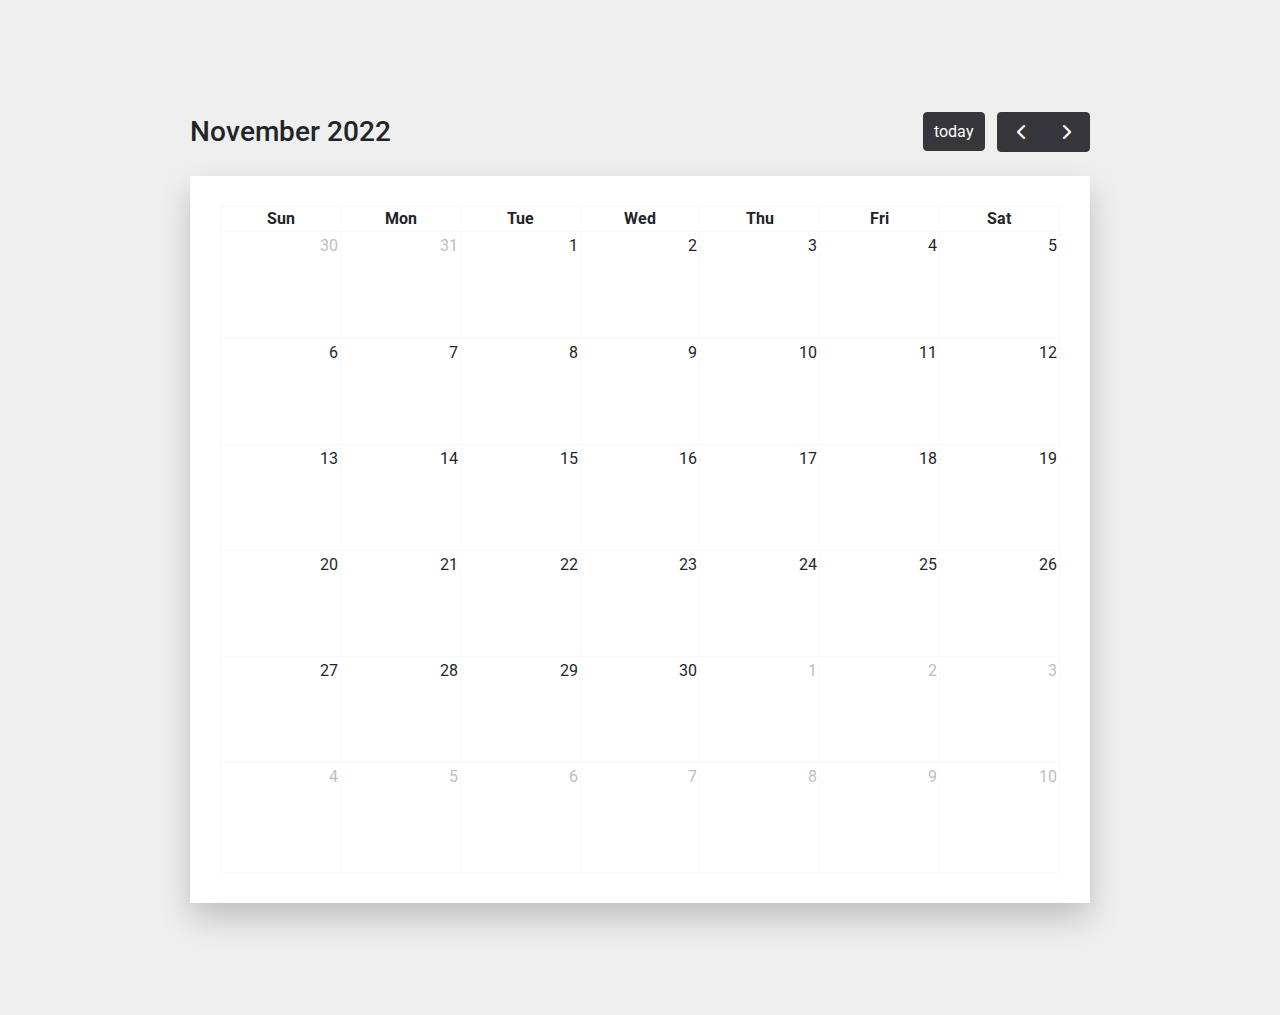
==== calendario.html @ 04ac2ed5 "calendario ui" ====
<!doctype html>
<html lang="en">
  <head>
    <!-- Required meta tags -->
    <meta charset="utf-8">
    <meta name="viewport" content="width=device-width, initial-scale=1, shrink-to-fit=no">
    <link href="https://fonts.googleapis.com/css?family=Roboto:300,400&display=swap" rel="stylesheet">

    <link href="https://fonts.googleapis.com/css?family=Poppins:300,400,500&display=swap" rel="stylesheet">

    
    <link rel="stylesheet" href="fonts/icomoon/style.css">
  
    <link href='fullcalendar/packages/core/main.css' rel='stylesheet' />
    <link href='fullcalendar/packages/daygrid/main.css' rel='stylesheet' />
    
    
    <!-- Bootstrap CSS -->
    <link rel="stylesheet" href="css/bootstrap.min.css">
    
    <!-- Style -->
    <link rel="stylesheet" href="css/calendar.css">

    <title>Calendario</title>
  </head>
  <body>
  

  <div class="content">
    <div id='calendar'></div>
  </div>
    
    

    <script src="js/jquery-3.3.1.min.js"></script>
    <script src="js/popper.min.js"></script>
    <script src="js/bootstrap.min.js"></script>

    <script src='fullcalendar/packages/core/main.js'></script>
    <script src='fullcalendar/packages/interaction/main.js'></script>
    <script src='fullcalendar/packages/daygrid/main.js'></script>
    <!-- <script src='fullcalendar/fullcalendar.js'></script> -->
  <script src='fullcalendar/packages/locale-all.js'></script>
<script>

    $(document).ready(function() {

        $('#calendar').fullCalendar({
            locale: 'es'
        });

    });

</script>

    <script>
      document.addEventListener('DOMContentLoaded', function() {
    var calendarEl = document.getElementById('calendar');

    var calendar = new FullCalendar.Calendar(calendarEl, {
      plugins: [ 'interaction', 'dayGrid' ],
      defaultDate: '2022-11-23',
      editable: true,
      eventLimit: true, // allow "more" link when too many events
      events: [
        // {
        //   title: 'All Day Event',
        //   start: '2020-02-01'
        // },
        // {
        //   title: 'Long Event',
        //   start: '2020-02-07',
        //   end: '2020-02-10'
        // },
        // {
        //   groupId: 999,
        //   title: 'Repeating Event',
        //   start: '2020-02-09T16:00:00'
        // },
        // {
        //   groupId: 999,
        //   title: 'Repeating Event',
        //   start: '2020-02-16T16:00:00'
        // },
        // {
        //   title: 'Conference',
        //   start: '2020-02-11',
        //   end: '2020-02-13'
        // },
        // {
        //   title: 'Meeting',
        //   start: '2020-02-12T10:30:00',
        //   end: '2020-02-12T12:30:00'
        // },
        // {
        //   title: 'Lunch',
        //   start: '2020-02-12T12:00:00'
        // },
        // {
        //   title: 'Meeting',
        //   start: '2020-02-12T14:30:00'
        // },
        // {
        //   title: 'Happy Hour',
        //   start: '2020-02-12T17:30:00'
        // },
        // {
        //   title: 'Dinner',
        //   start: '2020-02-12T20:00:00'
        // },
        // {
        //   title: 'Birthday Party',
        //   start: '2020-02-13T07:00:00'
        // },
        // {
        //   title: 'Click for Google',
        //   url: 'http://google.com/',
        //   start: '2020-02-28'
        // }
      ]
    });

    calendar.render();
  });

    </script>

    <script src="js/main.js"></script>
  </body>
</html>
---- fonts/icomoon/style.css ----
@font-face {
  font-family: 'icomoon';
  src:  url('fonts/icomoon.eot?10si43');
  src:  url('fonts/icomoon.eot?10si43#iefix') format('embedded-opentype'),
    url('fonts/icomoon.ttf?10si43') format('truetype'),
    url('fonts/icomoon.woff?10si43') format('woff'),
    url('fonts/icomoon.svg?10si43#icomoon') format('svg');
  font-weight: normal;
  font-style: normal;
}

[class^="icon-"], [class*=" icon-"] {
  /* use !important to prevent issues with browser extensions that change fonts */
  font-family: 'icomoon' !important;
  speak: none;
  font-style: normal;
  font-weight: normal;
  font-variant: normal;
  text-transform: none;
  line-height: 1;

  /* Better Font Rendering =========== */
  -webkit-font-smoothing: antialiased;
  -moz-osx-font-smoothing: grayscale;
}

.icon-asterisk:before {
  content: "\f069";
}
.icon-plus:before {
  content: "\f067";
}
.icon-question:before {
  content: "\f128";
}
.icon-minus:before {
  content: "\f068";
}
.icon-glass:before {
  content: "\f000";
}
.icon-music:before {
  content: "\f001";
}
.icon-search:before {
  content: "\f002";
}
.icon-envelope-o:before {
  content: "\f003";
}
.icon-heart:before {
  content: "\f004";
}
.icon-star:before {
  content: "\f005";
}
.icon-star-o:before {
  content: "\f006";
}
.icon-user:before {
  content: "\f007";
}
.icon-film:before {
  content: "\f008";
}
.icon-th-large:before {
  content: "\f009";
}
.icon-th:before {
  content: "\f00a";
}
.icon-th-list:before {
  content: "\f00b";
}
.icon-check:before {
  content: "\f00c";
}
.icon-close:before {
  content: "\f00d";
}
.icon-remove:before {
  content: "\f00d";
}
.icon-times:before {
  content: "\f00d";
}
.icon-search-plus:before {
  content: "\f00e";
}
.icon-search-minus:before {
  content: "\f010";
}
.icon-power-off:before {
  content: "\f011";
}
.icon-signal:before {
  content: "\f012";
}
.icon-cog:before {
  content: "\f013";
}
.icon-gear:before {
  content: "\f013";
}
.icon-trash-o:before {
  content: "\f014";
}
.icon-home:before {
  content: "\f015";
}
.icon-file-o:before {
  content: "\f016";
}
.icon-clock-o:before {
  content: "\f017";
}
.icon-road:before {
  content: "\f018";
}
.icon-download:before {
  content: "\f019";
}
.icon-arrow-circle-o-down:before {
  content: "\f01a";
}
.icon-arrow-circle-o-up:before {
  content: "\f01b";
}
.icon-inbox:before {
  content: "\f01c";
}
.icon-play-circle-o:before {
  content: "\f01d";
}
.icon-repeat:before {
  content: "\f01e";
}
.icon-rotate-right:before {
  content: "\f01e";
}
.icon-refresh:before {
  content: "\f021";
}
.icon-list-alt:before {
  content: "\f022";
}
.icon-lock:before {
  content: "\f023";
}
.icon-flag:before {
  content: "\f024";
}
.icon-headphones:before {
  content: "\f025";
}
.icon-volume-off:before {
  content: "\f026";
}
.icon-volume-down:before {
  content: "\f027";
}
.icon-volume-up:before {
  content: "\f028";
}
.icon-qrcode:before {
  content: "\f029";
}
.icon-barcode:before {
  content: "\f02a";
}
.icon-tag:before {
  content: "\f02b";
}
.icon-tags:before {
  content: "\f02c";
}
.icon-book:before {
  content: "\f02d";
}
.icon-bookmark:before {
  content: "\f02e";
}
.icon-print:before {
  content: "\f02f";
}
.icon-camera:before {
  content: "\f030";
}
.icon-font:before {
  content: "\f031";
}
.icon-bold:before {
  content: "\f032";
}
.icon-italic:before {
  content: "\f033";
}
.icon-text-height:before {
  content: "\f034";
}
.icon-text-width:before {
  content: "\f035";
}
.icon-align-left:before {
  content: "\f036";
}
.icon-align-center:before {
  content: "\f037";
}
.icon-align-right:before {
  content: "\f038";
}
.icon-align-justify:before {
  content: "\f039";
}
.icon-list:before {
  content: "\f03a";
}
.icon-dedent:before {
  content: "\f03b";
}
.icon-outdent:before {
  content: "\f03b";
}
.icon-indent:before {
  content: "\f03c";
}
.icon-video-camera:before {
  content: "\f03d";
}
.icon-image:before {
  content: "\f03e";
}
.icon-photo:before {
  content: "\f03e";
}
.icon-picture-o:before {
  content: "\f03e";
}
.icon-pencil:before {
  content: "\f040";
}
.icon-map-marker:before {
  content: "\f041";
}
.icon-adjust:before {
  content: "\f042";
}
.icon-tint:before {
  content: "\f043";
}
.icon-edit:before {
  content: "\f044";
}
.icon-pencil-square-o:before {
  content: "\f044";
}
.icon-share-square-o:before {
  content: "\f045";
}
.icon-check-square-o:before {
  content: "\f046";
}
.icon-arrows:before {
  content: "\f047";
}
.icon-step-backward:before {
  content: "\f048";
}
.icon-fast-backward:before {
  content: "\f049";
}
.icon-backward:before {
  content: "\f04a";
}
.icon-play:before {
  content: "\f04b";
}
.icon-pause:before {
  content: "\f04c";
}
.icon-stop:before {
  content: "\f04d";
}
.icon-forward:before {
  content: "\f04e";
}
.icon-fast-forward:before {
  content: "\f050";
}
.icon-step-forward:before {
  content: "\f051";
}
.icon-eject:before {
  content: "\f052";
}
.icon-chevron-left:before {
  content: "\f053";
}
.icon-chevron-right:before {
  content: "\f054";
}
.icon-plus-circle:before {
  content: "\f055";
}
.icon-minus-circle:before {
  content: "\f056";
}
.icon-times-circle:before {
  content: "\f057";
}
.icon-check-circle:before {
  content: "\f058";
}
.icon-question-circle:before {
  content: "\f059";
}
.icon-info-circle:before {
  content: "\f05a";
}
.icon-crosshairs:before {
  content: "\f05b";
}
.icon-times-circle-o:before {
  content: "\f05c";
}
.icon-check-circle-o:before {
  content: "\f05d";
}
.icon-ban:before {
  content: "\f05e";
}
.icon-arrow-left:before {
  content: "\f060";
}
.icon-arrow-right:before {
  content: "\f061";
}
.icon-arrow-up:before {
  content: "\f062";
}
.icon-arrow-down:before {
  content: "\f063";
}
.icon-mail-forward:before {
  content: "\f064";
}
.icon-share:before {
  content: "\f064";
}
.icon-expand:before {
  content: "\f065";
}
.icon-compress:before {
  content: "\f066";
}
.icon-exclamation-circle:before {
  content: "\f06a";
}
.icon-gift:before {
  content: "\f06b";
}
.icon-leaf:before {
  content: "\f06c";
}
.icon-fire:before {
  content: "\f06d";
}
.icon-eye:before {
  content: "\f06e";
}
.icon-eye-slash:before {
  content: "\f070";
}
.icon-exclamation-triangle:before {
  content: "\f071";
}
.icon-warning:before {
  content: "\f071";
}
.icon-plane:before {
  content: "\f072";
}
.icon-calendar:before {
  content: "\f073";
}
.icon-random:before {
  content: "\f074";
}
.icon-comment:before {
  content: "\f075";
}
.icon-magnet:before {
  content: "\f076";
}
.icon-chevron-up:before {
  content: "\f077";
}
.icon-chevron-down:before {
  content: "\f078";
}
.icon-retweet:before {
  content: "\f079";
}
.icon-shopping-cart:before {
  content: "\f07a";
}
.icon-folder:before {
  content: "\f07b";
}
.icon-folder-open:before {
  content: "\f07c";
}
.icon-arrows-v:before {
  content: "\f07d";
}
.icon-arrows-h:before {
  content: "\f07e";
}
.icon-bar-chart:before {
  content: "\f080";
}
.icon-bar-chart-o:before {
  content: "\f080";
}
.icon-twitter-square:before {
  content: "\f081";
}
.icon-facebook-square:before {
  content: "\f082";
}
.icon-camera-retro:before {
  content: "\f083";
}
.icon-key:before {
  content: "\f084";
}
.icon-cogs:before {
  content: "\f085";
}
.icon-gears:before {
  content: "\f085";
}
.icon-comments:before {
  content: "\f086";
}
.icon-thumbs-o-up:before {
  content: "\f087";
}
.icon-thumbs-o-down:before {
  content: "\f088";
}
.icon-star-half:before {
  content: "\f089";
}
.icon-heart-o:before {
  content: "\f08a";
}
.icon-sign-out:before {
  content: "\f08b";
}
.icon-linkedin-square:before {
  content: "\f08c";
}
.icon-thumb-tack:before {
  content: "\f08d";
}
.icon-external-link:before {
  content: "\f08e";
}
.icon-sign-in:before {
  content: "\f090";
}
.icon-trophy:before {
  content: "\f091";
}
.icon-github-square:before {
  content: "\f092";
}
.icon-upload:before {
  content: "\f093";
}
.icon-lemon-o:before {
  content: "\f094";
}
.icon-phone:before {
  content: "\f095";
}
.icon-square-o:before {
  content: "\f096";
}
.icon-bookmark-o:before {
  content: "\f097";
}
.icon-phone-square:before {
  content: "\f098";
}
.icon-twitter:before {
  content: "\f099";
}
.icon-facebook:before {
  content: "\f09a";
}
.icon-facebook-f:before {
  content: "\f09a";
}
.icon-github:before {
  content: "\f09b";
}
.icon-unlock:before {
  content: "\f09c";
}
.icon-credit-card:before {
  content: "\f09d";
}
.icon-feed:before {
  content: "\f09e";
}
.icon-rss:before {
  content: "\f09e";
}
.icon-hdd-o:before {
  content: "\f0a0";
}
.icon-bullhorn:before {
  content: "\f0a1";
}
.icon-bell-o:before {
  content: "\f0a2";
}
.icon-certificate:before {
  content: "\f0a3";
}
.icon-hand-o-right:before {
  content: "\f0a4";
}
.icon-hand-o-left:before {
  content: "\f0a5";
}
.icon-hand-o-up:before {
  content: "\f0a6";
}
.icon-hand-o-down:before {
  content: "\f0a7";
}
.icon-arrow-circle-left:before {
  content: "\f0a8";
}
.icon-arrow-circle-right:before {
  content: "\f0a9";
}
.icon-arrow-circle-up:before {
  content: "\f0aa";
}
.icon-arrow-circle-down:before {
  content: "\f0ab";
}
.icon-globe:before {
  content: "\f0ac";
}
.icon-wrench:before {
  content: "\f0ad";
}
.icon-tasks:before {
  content: "\f0ae";
}
.icon-filter:before {
  content: "\f0b0";
}
.icon-briefcase:before {
  content: "\f0b1";
}
.icon-arrows-alt:before {
  content: "\f0b2";
}
.icon-group:before {
  content: "\f0c0";
}
.icon-users:before {
  content: "\f0c0";
}
.icon-chain:before {
  content: "\f0c1";
}
.icon-link:before {
  content: "\f0c1";
}
.icon-cloud:before {
  content: "\f0c2";
}
.icon-flask:before {
  content: "\f0c3";
}
.icon-cut:before {
  content: "\f0c4";
}
.icon-scissors:before {
  content: "\f0c4";
}
.icon-copy:before {
  content: "\f0c5";
}
.icon-files-o:before {
  content: "\f0c5";
}
.icon-paperclip:before {
  content: "\f0c6";
}
.icon-floppy-o:before {
  content: "\f0c7";
}
.icon-save:before {
  content: "\f0c7";
}
.icon-square:before {
  content: "\f0c8";
}
.icon-bars:before {
  content: "\f0c9";
}
.icon-navicon:before {
  content: "\f0c9";
}
.icon-reorder:before {
  content: "\f0c9";
}
.icon-list-ul:before {
  content: "\f0ca";
}
.icon-list-ol:before {
  content: "\f0cb";
}
.icon-strikethrough:before {
  content: "\f0cc";
}
.icon-underline:before {
  content: "\f0cd";
}
.icon-table:before {
  content: "\f0ce";
}
.icon-magic:before {
  content: "\f0d0";
}
.icon-truck:before {
  content: "\f0d1";
}
.icon-pinterest:before {
  content: "\f0d2";
}
.icon-pinterest-square:before {
  content: "\f0d3";
}
.icon-google-plus-square:before {
  content: "\f0d4";
}
.icon-google-plus:before {
  content: "\f0d5";
}
.icon-money:before {
  content: "\f0d6";
}
.icon-caret-down:before {
  content: "\f0d7";
}
.icon-caret-up:before {
  content: "\f0d8";
}
.icon-caret-left:before {
  content: "\f0d9";
}
.icon-caret-right:before {
  content: "\f0da";
}
.icon-columns:before {
  content: "\f0db";
}
.icon-sort:before {
  content: "\f0dc";
}
.icon-unsorted:before {
  content: "\f0dc";
}
.icon-sort-desc:before {
  content: "\f0dd";
}
.icon-sort-down:before {
  content: "\f0dd";
}
.icon-sort-asc:before {
  content: "\f0de";
}
.icon-sort-up:before {
  content: "\f0de";
}
.icon-envelope:before {
  content: "\f0e0";
}
.icon-linkedin:before {
  content: "\f0e1";
}
.icon-rotate-left:before {
  content: "\f0e2";
}
.icon-undo:before {
  content: "\f0e2";
}
.icon-gavel:before {
  content: "\f0e3";
}
.icon-legal:before {
  content: "\f0e3";
}
.icon-dashboard:before {
  content: "\f0e4";
}
.icon-tachometer:before {
  content: "\f0e4";
}
.icon-comment-o:before {
  content: "\f0e5";
}
.icon-comments-o:before {
  content: "\f0e6";
}
.icon-bolt:before {
  content: "\f0e7";
}
.icon-flash:before {
  content: "\f0e7";
}
.icon-sitemap:before {
  content: "\f0e8";
}
.icon-umbrella:before {
  content: "\f0e9";
}
.icon-clipboard:before {
  content: "\f0ea";
}
.icon-paste:before {
  content: "\f0ea";
}
.icon-lightbulb-o:before {
  content: "\f0eb";
}
.icon-exchange:before {
  content: "\f0ec";
}
.icon-cloud-download:before {
  content: "\f0ed";
}
.icon-cloud-upload:before {
  content: "\f0ee";
}
.icon-user-md:before {
  content: "\f0f0";
}
.icon-stethoscope:before {
  content: "\f0f1";
}
.icon-suitcase:before {
  content: "\f0f2";
}
.icon-bell:before {
  content: "\f0f3";
}
.icon-coffee:before {
  content: "\f0f4";
}
.icon-cutlery:before {
  content: "\f0f5";
}
.icon-file-text-o:before {
  content: "\f0f6";
}
.icon-building-o:before {
  content: "\f0f7";
}
.icon-hospital-o:before {
  content: "\f0f8";
}
.icon-ambulance:before {
  content: "\f0f9";
}
.icon-medkit:before {
  content: "\f0fa";
}
.icon-fighter-jet:before {
  content: "\f0fb";
}
.icon-beer:before {
  content: "\f0fc";
}
.icon-h-square:before {
  content: "\f0fd";
}
.icon-plus-square:before {
  content: "\f0fe";
}
.icon-angle-double-left:before {
  content: "\f100";
}
.icon-angle-double-right:before {
  content: "\f101";
}
.icon-angle-double-up:before {
  content: "\f102";
}
.icon-angle-double-down:before {
  content: "\f103";
}
.icon-angle-left:before {
  content: "\f104";
}
.icon-angle-right:before {
  content: "\f105";
}
.icon-angle-up:before {
  content: "\f106";
}
.icon-angle-down:before {
  content: "\f107";
}
.icon-desktop:before {
  content: "\f108";
}
.icon-laptop:before {
  content: "\f109";
}
.icon-tablet:before {
  content: "\f10a";
}
.icon-mobile:before {
  content: "\f10b";
}
.icon-mobile-phone:before {
  content: "\f10b";
}
.icon-circle-o:before {
  content: "\f10c";
}
.icon-quote-left:before {
  content: "\f10d";
}
.icon-quote-right:before {
  content: "\f10e";
}
.icon-spinner:before {
  content: "\f110";
}
.icon-circle:before {
  content: "\f111";
}
.icon-mail-reply:before {
  content: "\f112";
}
.icon-reply:before {
  content: "\f112";
}
.icon-github-alt:before {
  content: "\f113";
}
.icon-folder-o:before {
  content: "\f114";
}
.icon-folder-open-o:before {
  content: "\f115";
}
.icon-smile-o:before {
  content: "\f118";
}
.icon-frown-o:before {
  content: "\f119";
}
.icon-meh-o:before {
  content: "\f11a";
}
.icon-gamepad:before {
  content: "\f11b";
}
.icon-keyboard-o:before {
  content: "\f11c";
}
.icon-flag-o:before {
  content: "\f11d";
}
.icon-flag-checkered:before {
  content: "\f11e";
}
.icon-terminal:before {
  content: "\f120";
}
.icon-code:before {
  content: "\f121";
}
.icon-mail-reply-all:before {
  content: "\f122";
}
.icon-reply-all:before {
  content: "\f122";
}
.icon-star-half-empty:before {
  content: "\f123";
}
.icon-star-half-full:before {
  content: "\f123";
}
.icon-star-half-o:before {
  content: "\f123";
}
.icon-location-arrow:before {
  content: "\f124";
}
.icon-crop:before {
  content: "\f125";
}
.icon-code-fork:before {
  content: "\f126";
}
.icon-chain-broken:before {
  content: "\f127";
}
.icon-unlink:before {
  content: "\f127";
}
.icon-info:before {
  content: "\f129";
}
.icon-exclamation:before {
  content: "\f12a";
}
.icon-superscript:before {
  content: "\f12b";
}
.icon-subscript:before {
  content: "\f12c";
}
.icon-eraser:before {
  content: "\f12d";
}
.icon-puzzle-piece:before {
  content: "\f12e";
}
.icon-microphone:before {
  content: "\f130";
}
.icon-microphone-slash:before {
  content: "\f131";
}
.icon-shield:before {
  content: "\f132";
}
.icon-calendar-o:before {
  content: "\f133";
}
.icon-fire-extinguisher:before {
  content: "\f134";
}
.icon-rocket:before {
  content: "\f135";
}
.icon-maxcdn:before {
  content: "\f136";
}
.icon-chevron-circle-left:before {
  content: "\f137";
}
.icon-chevron-circle-right:before {
  content: "\f138";
}
.icon-chevron-circle-up:before {
  content: "\f139";
}
.icon-chevron-circle-down:before {
  content: "\f13a";
}
.icon-html5:before {
  content: "\f13b";
}
.icon-css3:before {
  content: "\f13c";
}
.icon-anchor:before {
  content: "\f13d";
}
.icon-unlock-alt:before {
  content: "\f13e";
}
.icon-bullseye:before {
  content: "\f140";
}
.icon-ellipsis-h:before {
  content: "\f141";
}
.icon-ellipsis-v:before {
  content: "\f142";
}
.icon-rss-square:before {
  content: "\f143";
}
.icon-play-circle:before {
  content: "\f144";
}
.icon-ticket:before {
  content: "\f145";
}
.icon-minus-square:before {
  content: "\f146";
}
.icon-minus-square-o:before {
  content: "\f147";
}
.icon-level-up:before {
  content: "\f148";
}
.icon-level-down:before {
  content: "\f149";
}
.icon-check-square:before {
  content: "\f14a";
}
.icon-pencil-square:before {
  content: "\f14b";
}
.icon-external-link-square:before {
  content: "\f14c";
}
.icon-share-square:before {
  content: "\f14d";
}
.icon-compass:before {
  content: "\f14e";
}
.icon-caret-square-o-down:before {
  content: "\f150";
}
.icon-toggle-down:before {
  content: "\f150";
}
.icon-caret-square-o-up:before {
  content: "\f151";
}
.icon-toggle-up:before {
  content: "\f151";
}
.icon-caret-square-o-right:before {
  content: "\f152";
}
.icon-toggle-right:before {
  content: "\f152";
}
.icon-eur:before {
  content: "\f153";
}
.icon-euro:before {
  content: "\f153";
}
.icon-gbp:before {
  content: "\f154";
}
.icon-dollar:before {
  content: "\f155";
}
.icon-usd:before {
  content: "\f155";
}
.icon-inr:before {
  content: "\f156";
}
.icon-rupee:before {
  content: "\f156";
}
.icon-cny:before {
  content: "\f157";
}
.icon-jpy:before {
  content: "\f157";
}
.icon-rmb:before {
  content: "\f157";
}
.icon-yen:before {
  content: "\f157";
}
.icon-rouble:before {
  content: "\f158";
}
.icon-rub:before {
  content: "\f158";
}
.icon-ruble:before {
  content: "\f158";
}
.icon-krw:before {
  content: "\f159";
}
.icon-won:before {
  content: "\f159";
}
.icon-bitcoin:before {
  content: "\f15a";
}
.icon-btc:before {
  content: "\f15a";
}
.icon-file:before {
  content: "\f15b";
}
.icon-file-text:before {
  content: "\f15c";
}
.icon-sort-alpha-asc:before {
  content: "\f15d";
}
.icon-sort-alpha-desc:before {
  content: "\f15e";
}
.icon-sort-amount-asc:before {
  content: "\f160";
}
.icon-sort-amount-desc:before {
  content: "\f161";
}
.icon-sort-numeric-asc:before {
  content: "\f162";
}
.icon-sort-numeric-desc:before {
  content: "\f163";
}
.icon-thumbs-up:before {
  content: "\f164";
}
.icon-thumbs-down:before {
  content: "\f165";
}
.icon-youtube-square:before {
  content: "\f166";
}
.icon-youtube:before {
  content: "\f167";
}
.icon-xing:before {
  content: "\f168";
}
.icon-xing-square:before {
  content: "\f169";
}
.icon-youtube-play:before {
  content: "\f16a";
}
.icon-dropbox:before {
  content: "\f16b";
}
.icon-stack-overflow:before {
  content: "\f16c";
}
.icon-instagram:before {
  content: "\f16d";
}
.icon-flickr:before {
  content: "\f16e";
}
.icon-adn:before {
  content: "\f170";
}
.icon-bitbucket:before {
  content: "\f171";
}
.icon-bitbucket-square:before {
  content: "\f172";
}
.icon-tumblr:before {
  content: "\f173";
}
.icon-tumblr-square:before {
  content: "\f174";
}
.icon-long-arrow-down:before {
  content: "\f175";
}
.icon-long-arrow-up:before {
  content: "\f176";
}
.icon-long-arrow-left:before {
  content: "\f177";
}
.icon-long-arrow-right:before {
  content: "\f178";
}
.icon-apple:before {
  content: "\f179";
}
.icon-windows:before {
  content: "\f17a";
}
.icon-android:before {
  content: "\f17b";
}
.icon-linux:before {
  content: "\f17c";
}
.icon-dribbble:before {
  content: "\f17d";
}
.icon-skype:before {
  content: "\f17e";
}
.icon-foursquare:before {
  content: "\f180";
}
.icon-trello:before {
  content: "\f181";
}
.icon-female:before {
  content: "\f182";
}
.icon-male:before {
  content: "\f183";
}
.icon-gittip:before {
  content: "\f184";
}
.icon-gratipay:before {
  content: "\f184";
}
.icon-sun-o:before {
  content: "\f185";
}
.icon-moon-o:before {
  content: "\f186";
}
.icon-archive:before {
  content: "\f187";
}
.icon-bug:before {
  content: "\f188";
}
.icon-vk:before {
  content: "\f189";
}
.icon-weibo:before {
  content: "\f18a";
}
.icon-renren:before {
  content: "\f18b";
}
.icon-pagelines:before {
  content: "\f18c";
}
.icon-stack-exchange:before {
  content: "\f18d";
}
.icon-arrow-circle-o-right:before {
  content: "\f18e";
}
.icon-arrow-circle-o-left:before {
  content: "\f190";
}
.icon-caret-square-o-left:before {
  content: "\f191";
}
.icon-toggle-left:before {
  content: "\f191";
}
.icon-dot-circle-o:before {
  content: "\f192";
}
.icon-wheelchair:before {
  content: "\f193";
}
.icon-vimeo-square:before {
  content: "\f194";
}
.icon-try:before {
  content: "\f195";
}
.icon-turkish-lira:before {
  content: "\f195";
}
.icon-plus-square-o:before {
  content: "\f196";
}
.icon-space-shuttle:before {
  content: "\f197";
}
.icon-slack:before {
  content: "\f198";
}
.icon-envelope-square:before {
  content: "\f199";
}
.icon-wordpress:before {
  content: "\f19a";
}
.icon-openid:before {
  content: "\f19b";
}
.icon-bank:before {
  content: "\f19c";
}
.icon-institution:before {
  content: "\f19c";
}
.icon-university:before {
  content: "\f19c";
}
.icon-graduation-cap:before {
  content: "\f19d";
}
.icon-mortar-board:before {
  content: "\f19d";
}
.icon-yahoo:before {
  content: "\f19e";
}
.icon-google:before {
  content: "\f1a0";
}
.icon-reddit:before {
  content: "\f1a1";
}
.icon-reddit-square:before {
  content: "\f1a2";
}
.icon-stumbleupon-circle:before {
  content: "\f1a3";
}
.icon-stumbleupon:before {
  content: "\f1a4";
}
.icon-delicious:before {
  content: "\f1a5";
}
.icon-digg:before {
  content: "\f1a6";
}
.icon-pied-piper-pp:before {
  content: "\f1a7";
}
.icon-pied-piper-alt:before {
  content: "\f1a8";
}
.icon-drupal:before {
  content: "\f1a9";
}
.icon-joomla:before {
  content: "\f1aa";
}
.icon-language:before {
  content: "\f1ab";
}
.icon-fax:before {
  content: "\f1ac";
}
.icon-building:before {
  content: "\f1ad";
}
.icon-child:before {
  content: "\f1ae";
}
.icon-paw:before {
  content: "\f1b0";
}
.icon-spoon:before {
  content: "\f1b1";
}
.icon-cube:before {
  content: "\f1b2";
}
.icon-cubes:before {
  content: "\f1b3";
}
.icon-behance:before {
  content: "\f1b4";
}
.icon-behance-square:before {
  content: "\f1b5";
}
.icon-steam:before {
  content: "\f1b6";
}
.icon-steam-square:before {
  content: "\f1b7";
}
.icon-recycle:before {
  content: "\f1b8";
}
.icon-automobile:before {
  content: "\f1b9";
}
.icon-car:before {
  content: "\f1b9";
}
.icon-cab:before {
  content: "\f1ba";
}
.icon-taxi:before {
  content: "\f1ba";
}
.icon-tree:before {
  content: "\f1bb";
}
.icon-spotify:before {
  content: "\f1bc";
}
.icon-deviantart:before {
  content: "\f1bd";
}
.icon-soundcloud:before {
  content: "\f1be";
}
.icon-database:before {
  content: "\f1c0";
}
.icon-file-pdf-o:before {
  content: "\f1c1";
}
.icon-file-word-o:before {
  content: "\f1c2";
}
.icon-file-excel-o:before {
  content: "\f1c3";
}
.icon-file-powerpoint-o:before {
  content: "\f1c4";
}
.icon-file-image-o:before {
  content: "\f1c5";
}
.icon-file-photo-o:before {
  content: "\f1c5";
}
.icon-file-picture-o:before {
  content: "\f1c5";
}
.icon-file-archive-o:before {
  content: "\f1c6";
}
.icon-file-zip-o:before {
  content: "\f1c6";
}
.icon-file-audio-o:before {
  content: "\f1c7";
}
.icon-file-sound-o:before {
  content: "\f1c7";
}
.icon-file-movie-o:before {
  content: "\f1c8";
}
.icon-file-video-o:before {
  content: "\f1c8";
}
.icon-file-code-o:before {
  content: "\f1c9";
}
.icon-vine:before {
  content: "\f1ca";
}
.icon-codepen:before {
  content: "\f1cb";
}
.icon-jsfiddle:before {
  content: "\f1cc";
}
.icon-life-bouy:before {
  content: "\f1cd";
}
.icon-life-buoy:before {
  content: "\f1cd";
}
.icon-life-ring:before {
  content: "\f1cd";
}
.icon-life-saver:before {
  content: "\f1cd";
}
.icon-support:before {
  content: "\f1cd";
}
.icon-circle-o-notch:before {
  content: "\f1ce";
}
.icon-ra:before {
  content: "\f1d0";
}
.icon-rebel:before {
  content: "\f1d0";
}
.icon-resistance:before {
  content: "\f1d0";
}
.icon-empire:before {
  content: "\f1d1";
}
.icon-ge:before {
  content: "\f1d1";
}
.icon-git-square:before {
  content: "\f1d2";
}
.icon-git:before {
  content: "\f1d3";
}
.icon-hacker-news:before {
  content: "\f1d4";
}
.icon-y-combinator-square:before {
  content: "\f1d4";
}
.icon-yc-square:before {
  content: "\f1d4";
}
.icon-tencent-weibo:before {
  content: "\f1d5";
}
.icon-qq:before {
  content: "\f1d6";
}
.icon-wechat:before {
  content: "\f1d7";
}
.icon-weixin:before {
  content: "\f1d7";
}
.icon-paper-plane:before {
  content: "\f1d8";
}
.icon-send:before {
  content: "\f1d8";
}
.icon-paper-plane-o:before {
  content: "\f1d9";
}
.icon-send-o:before {
  content: "\f1d9";
}
.icon-history:before {
  content: "\f1da";
}
.icon-circle-thin:before {
  content: "\f1db";
}
.icon-header:before {
  content: "\f1dc";
}
.icon-paragraph:before {
  content: "\f1dd";
}
.icon-sliders:before {
  content: "\f1de";
}
.icon-share-alt:before {
  content: "\f1e0";
}
.icon-share-alt-square:before {
  content: "\f1e1";
}
.icon-bomb:before {
  content: "\f1e2";
}
.icon-futbol-o:before {
  content: "\f1e3";
}
.icon-soccer-ball-o:before {
  content: "\f1e3";
}
.icon-tty:before {
  content: "\f1e4";
}
.icon-binoculars:before {
  content: "\f1e5";
}
.icon-plug:before {
  content: "\f1e6";
}
.icon-slideshare:before {
  content: "\f1e7";
}
.icon-twitch:before {
  content: "\f1e8";
}
.icon-yelp:before {
  content: "\f1e9";
}
.icon-newspaper-o:before {
  content: "\f1ea";
}
.icon-wifi:before {
  content: "\f1eb";
}
.icon-calculator:before {
  content: "\f1ec";
}
.icon-paypal:before {
  content: "\f1ed";
}
.icon-google-wallet:before {
  content: "\f1ee";
}
.icon-cc-visa:before {
  content: "\f1f0";
}
.icon-cc-mastercard:before {
  content: "\f1f1";
}
.icon-cc-discover:before {
  content: "\f1f2";
}
.icon-cc-amex:before {
  content: "\f1f3";
}
.icon-cc-paypal:before {
  content: "\f1f4";
}
.icon-cc-stripe:before {
  content: "\f1f5";
}
.icon-bell-slash:before {
  content: "\f1f6";
}
.icon-bell-slash-o:before {
  content: "\f1f7";
}
.icon-trash:before {
  content: "\f1f8";
}
.icon-copyright:before {
  content: "\f1f9";
}
.icon-at:before {
  content: "\f1fa";
}
.icon-eyedropper:before {
  content: "\f1fb";
}
.icon-paint-brush:before {
  content: "\f1fc";
}
.icon-birthday-cake:before {
  content: "\f1fd";
}
.icon-area-chart:before {
  content: "\f1fe";
}
.icon-pie-chart:before {
  content: "\f200";
}
.icon-line-chart:before {
  content: "\f201";
}
.icon-lastfm:before {
  content: "\f202";
}
.icon-lastfm-square:before {
  content: "\f203";
}
.icon-toggle-off:before {
  content: "\f204";
}
.icon-toggle-on:before {
  content: "\f205";
}
.icon-bicycle:before {
  content: "\f206";
}
.icon-bus:before {
  content: "\f207";
}
.icon-ioxhost:before {
  content: "\f208";
}
.icon-angellist:before {
  content: "\f209";
}
.icon-cc:before {
  content: "\f20a";
}
.icon-ils:before {
  content: "\f20b";
}
.icon-shekel:before {
  content: "\f20b";
}
.icon-sheqel:before {
  content: "\f20b";
}
.icon-meanpath:before {
  content: "\f20c";
}
.icon-buysellads:before {
  content: "\f20d";
}
.icon-connectdevelop:before {
  content: "\f20e";
}
.icon-dashcube:before {
  content: "\f210";
}
.icon-forumbee:before {
  content: "\f211";
}
.icon-leanpub:before {
  content: "\f212";
}
.icon-sellsy:before {
  content: "\f213";
}
.icon-shirtsinbulk:before {
  content: "\f214";
}
.icon-simplybuilt:before {
  content: "\f215";
}
.icon-skyatlas:before {
  content: "\f216";
}
.icon-cart-plus:before {
  content: "\f217";
}
.icon-cart-arrow-down:before {
  content: "\f218";
}
.icon-diamond:before {
  content: "\f219";
}
.icon-ship:before {
  content: "\f21a";
}
.icon-user-secret:before {
  content: "\f21b";
}
.icon-motorcycle:before {
  content: "\f21c";
}
.icon-street-view:before {
  content: "\f21d";
}
.icon-heartbeat:before {
  content: "\f21e";
}
.icon-venus:before {
  content: "\f221";
}
.icon-mars:before {
  content: "\f222";
}
.icon-mercury:before {
  content: "\f223";
}
.icon-intersex:before {
  content: "\f224";
}
.icon-transgender:before {
  content: "\f224";
}
.icon-transgender-alt:before {
  content: "\f225";
}
.icon-venus-double:before {
  content: "\f226";
}
.icon-mars-double:before {
  content: "\f227";
}
.icon-venus-mars:before {
  content: "\f228";
}
.icon-mars-stroke:before {
  content: "\f229";
}
.icon-mars-stroke-v:before {
  content: "\f22a";
}
.icon-mars-stroke-h:before {
  content: "\f22b";
}
.icon-neuter:before {
  content: "\f22c";
}
.icon-genderless:before {
  content: "\f22d";
}
.icon-facebook-official:before {
  content: "\f230";
}
.icon-pinterest-p:before {
  content: "\f231";
}
.icon-whatsapp:before {
  content: "\f232";
}
.icon-server:before {
  content: "\f233";
}
.icon-user-plus:before {
  content: "\f234";
}
.icon-user-times:before {
  content: "\f235";
}
.icon-bed:before {
  content: "\f236";
}
.icon-hotel:before {
  content: "\f236";
}
.icon-viacoin:before {
  content: "\f237";
}
.icon-train:before {
  content: "\f238";
}
.icon-subway:before {
  content: "\f239";
}
.icon-medium:before {
  content: "\f23a";
}
.icon-y-combinator:before {
  content: "\f23b";
}
.icon-yc:before {
  content: "\f23b";
}
.icon-optin-monster:before {
  content: "\f23c";
}
.icon-opencart:before {
  content: "\f23d";
}
.icon-expeditedssl:before {
  content: "\f23e";
}
.icon-battery:before {
  content: "\f240";
}
.icon-battery-4:before {
  content: "\f240";
}
.icon-battery-full:before {
  content: "\f240";
}
.icon-battery-3:before {
  content: "\f241";
}
.icon-battery-three-quarters:before {
  content: "\f241";
}
.icon-battery-2:before {
  content: "\f242";
}
.icon-battery-half:before {
  content: "\f242";
}
.icon-battery-1:before {
  content: "\f243";
}
.icon-battery-quarter:before {
  content: "\f243";
}
.icon-battery-0:before {
  content: "\f244";
}
.icon-battery-empty:before {
  content: "\f244";
}
.icon-mouse-pointer:before {
  content: "\f245";
}
.icon-i-cursor:before {
  content: "\f246";
}
.icon-object-group:before {
  content: "\f247";
}
.icon-object-ungroup:before {
  content: "\f248";
}
.icon-sticky-note:before {
  content: "\f249";
}
.icon-sticky-note-o:before {
  content: "\f24a";
}
.icon-cc-jcb:before {
  content: "\f24b";
}
.icon-cc-diners-club:before {
  content: "\f24c";
}
.icon-clone:before {
  content: "\f24d";
}
.icon-balance-scale:before {
  content: "\f24e";
}
.icon-hourglass-o:before {
  content: "\f250";
}
.icon-hourglass-1:before {
  content: "\f251";
}
.icon-hourglass-start:before {
  content: "\f251";
}
.icon-hourglass-2:before {
  content: "\f252";
}
.icon-hourglass-half:before {
  content: "\f252";
}
.icon-hourglass-3:before {
  content: "\f253";
}
.icon-hourglass-end:before {
  content: "\f253";
}
.icon-hourglass:before {
  content: "\f254";
}
.icon-hand-grab-o:before {
  content: "\f255";
}
.icon-hand-rock-o:before {
  content: "\f255";
}
.icon-hand-paper-o:before {
  content: "\f256";
}
.icon-hand-stop-o:before {
  content: "\f256";
}
.icon-hand-scissors-o:before {
  content: "\f257";
}
.icon-hand-lizard-o:before {
  content: "\f258";
}
.icon-hand-spock-o:before {
  content: "\f259";
}
.icon-hand-pointer-o:before {
  content: "\f25a";
}
.icon-hand-peace-o:before {
  content: "\f25b";
}
.icon-trademark:before {
  content: "\f25c";
}
.icon-registered:before {
  content: "\f25d";
}
.icon-creative-commons:before {
  content: "\f25e";
}
.icon-gg:before {
  content: "\f260";
}
.icon-gg-circle:before {
  content: "\f261";
}
.icon-tripadvisor:before {
  content: "\f262";
}
.icon-odnoklassniki:before {
  content: "\f263";
}
.icon-odnoklassniki-square:before {
  content: "\f264";
}
.icon-get-pocket:before {
  content: "\f265";
}
.icon-wikipedia-w:before {
  content: "\f266";
}
.icon-safari:before {
  content: "\f267";
}
.icon-chrome:before {
  content: "\f268";
}
.icon-firefox:before {
  content: "\f269";
}
.icon-opera:before {
  content: "\f26a";
}
.icon-internet-explorer:before {
  content: "\f26b";
}
.icon-television:before {
  content: "\f26c";
}
.icon-tv:before {
  content: "\f26c";
}
.icon-contao:before {
  content: "\f26d";
}
.icon-500px:before {
  content: "\f26e";
}
.icon-amazon:before {
  content: "\f270";
}
.icon-calendar-plus-o:before {
  content: "\f271";
}
.icon-calendar-minus-o:before {
  content: "\f272";
}
.icon-calendar-times-o:before {
  content: "\f273";
}
.icon-calendar-check-o:before {
  content: "\f274";
}
.icon-industry:before {
  content: "\f275";
}
.icon-map-pin:before {
  content: "\f276";
}
.icon-map-signs:before {
  content: "\f277";
}
.icon-map-o:before {
  content: "\f278";
}
.icon-map:before {
  content: "\f279";
}
.icon-commenting:before {
  content: "\f27a";
}
.icon-commenting-o:before {
  content: "\f27b";
}
.icon-houzz:before {
  content: "\f27c";
}
.icon-vimeo:before {
  content: "\f27d";
}
.icon-black-tie:before {
  content: "\f27e";
}
.icon-fonticons:before {
  content: "\f280";
}
.icon-reddit-alien:before {
  content: "\f281";
}
.icon-edge:before {
  content: "\f282";
}
.icon-credit-card-alt:before {
  content: "\f283";
}
.icon-codiepie:before {
  content: "\f284";
}
.icon-modx:before {
  content: "\f285";
}
.icon-fort-awesome:before {
  content: "\f286";
}
.icon-usb:before {
  content: "\f287";
}
.icon-product-hunt:before {
  content: "\f288";
}
.icon-mixcloud:before {
  content: "\f289";
}
.icon-scribd:before {
  content: "\f28a";
}
.icon-pause-circle:before {
  content: "\f28b";
}
.icon-pause-circle-o:before {
  content: "\f28c";
}
.icon-stop-circle:before {
  content: "\f28d";
}
.icon-stop-circle-o:before {
  content: "\f28e";
}
.icon-shopping-bag:before {
  content: "\f290";
}
.icon-shopping-basket:before {
  content: "\f291";
}
.icon-hashtag:before {
  content: "\f292";
}
.icon-bluetooth:before {
  content: "\f293";
}
.icon-bluetooth-b:before {
  content: "\f294";
}
.icon-percent:before {
  content: "\f295";
}
.icon-gitlab:before {
  content: "\f296";
}
.icon-wpbeginner:before {
  content: "\f297";
}
.icon-wpforms:before {
  content: "\f298";
}
.icon-envira:before {
  content: "\f299";
}
.icon-universal-access:before {
  content: "\f29a";
}
.icon-wheelchair-alt:before {
  content: "\f29b";
}
.icon-question-circle-o:before {
  content: "\f29c";
}
.icon-blind:before {
  content: "\f29d";
}
.icon-audio-description:before {
  content: "\f29e";
}
.icon-volume-control-phone:before {
  content: "\f2a0";
}
.icon-braille:before {
  content: "\f2a1";
}
.icon-assistive-listening-systems:before {
  content: "\f2a2";
}
.icon-american-sign-language-interpreting:before {
  content: "\f2a3";
}
.icon-asl-interpreting:before {
  content: "\f2a3";
}
.icon-deaf:before {
  content: "\f2a4";
}
.icon-deafness:before {
  content: "\f2a4";
}
.icon-hard-of-hearing:before {
  content: "\f2a4";
}
.icon-glide:before {
  content: "\f2a5";
}
.icon-glide-g:before {
  content: "\f2a6";
}
.icon-sign-language:before {
  content: "\f2a7";
}
.icon-signing:before {
  content: "\f2a7";
}
.icon-low-vision:before {
  content: "\f2a8";
}
.icon-viadeo:before {
  content: "\f2a9";
}
.icon-viadeo-square:before {
  content: "\f2aa";
}
.icon-snapchat:before {
  content: "\f2ab";
}
.icon-snapchat-ghost:before {
  content: "\f2ac";
}
.icon-snapchat-square:before {
  content: "\f2ad";
}
.icon-pied-piper:before {
  content: "\f2ae";
}
.icon-first-order:before {
  content: "\f2b0";
}
.icon-yoast:before {
  content: "\f2b1";
}
.icon-themeisle:before {
  content: "\f2b2";
}
.icon-google-plus-circle:before {
  content: "\f2b3";
}
.icon-google-plus-official:before {
  content: "\f2b3";
}
.icon-fa:before {
  content: "\f2b4";
}
.icon-font-awesome:before {
  content: "\f2b4";
}
.icon-handshake-o:before {
  content: "\f2b5";
}
.icon-envelope-open:before {
  content: "\f2b6";
}
.icon-envelope-open-o:before {
  content: "\f2b7";
}
.icon-linode:before {
  content: "\f2b8";
}
.icon-address-book:before {
  content: "\f2b9";
}
.icon-address-book-o:before {
  content: "\f2ba";
}
.icon-address-card:before {
  content: "\f2bb";
}
.icon-vcard:before {
  content: "\f2bb";
}
.icon-address-card-o:before {
  content: "\f2bc";
}
.icon-vcard-o:before {
  content: "\f2bc";
}
.icon-user-circle:before {
  content: "\f2bd";
}
.icon-user-circle-o:before {
  content: "\f2be";
}
.icon-user-o:before {
  content: "\f2c0";
}
.icon-id-badge:before {
  content: "\f2c1";
}
.icon-drivers-license:before {
  content: "\f2c2";
}
.icon-id-card:before {
  content: "\f2c2";
}
.icon-drivers-license-o:before {
  content: "\f2c3";
}
.icon-id-card-o:before {
  content: "\f2c3";
}
.icon-quora:before {
  content: "\f2c4";
}
.icon-free-code-camp:before {
  content: "\f2c5";
}
.icon-telegram:before {
  content: "\f2c6";
}
.icon-thermometer:before {
  content: "\f2c7";
}
.icon-thermometer-4:before {
  content: "\f2c7";
}
.icon-thermometer-full:before {
  content: "\f2c7";
}
.icon-thermometer-3:before {
  content: "\f2c8";
}
.icon-thermometer-three-quarters:before {
  content: "\f2c8";
}
.icon-thermometer-2:before {
  content: "\f2c9";
}
.icon-thermometer-half:before {
  content: "\f2c9";
}
.icon-thermometer-1:before {
  content: "\f2ca";
}
.icon-thermometer-quarter:before {
  content: "\f2ca";
}
.icon-thermometer-0:before {
  content: "\f2cb";
}
.icon-thermometer-empty:before {
  content: "\f2cb";
}
.icon-shower:before {
  content: "\f2cc";
}
.icon-bath:before {
  content: "\f2cd";
}
.icon-bathtub:before {
  content: "\f2cd";
}
.icon-s15:before {
  content: "\f2cd";
}
.icon-podcast:before {
  content: "\f2ce";
}
.icon-window-maximize:before {
  content: "\f2d0";
}
.icon-window-minimize:before {
  content: "\f2d1";
}
.icon-window-restore:before {
  content: "\f2d2";
}
.icon-times-rectangle:before {
  content: "\f2d3";
}
.icon-window-close:before {
  content: "\f2d3";
}
.icon-times-rectangle-o:before {
  content: "\f2d4";
}
.icon-window-close-o:before {
  content: "\f2d4";
}
.icon-bandcamp:before {
  content: "\f2d5";
}
.icon-grav:before {
  content: "\f2d6";
}
.icon-etsy:before {
  content: "\f2d7";
}
.icon-imdb:before {
  content: "\f2d8";
}
.icon-ravelry:before {
  content: "\f2d9";
}
.icon-eercast:before {
  content: "\f2da";
}
.icon-microchip:before {
  content: "\f2db";
}
.icon-snowflake-o:before {
  content: "\f2dc";
}
.icon-superpowers:before {
  content: "\f2dd";
}
.icon-wpexplorer:before {
  content: "\f2de";
}
.icon-meetup:before {
  content: "\f2e0";
}
.icon-3d_rotation:before {
  content: "\e84d";
}
.icon-ac_unit:before {
  content: "\eb3b";
}
.icon-alarm:before {
  content: "\e855";
}
.icon-access_alarms:before {
  content: "\e191";
}
.icon-schedule:before {
  content: "\e8b5";
}
.icon-accessibility:before {
  content: "\e84e";
}
.icon-accessible:before {
  content: "\e914";
}
.icon-account_balance:before {
  content: "\e84f";
}
.icon-account_balance_wallet:before {
  content: "\e850";
}
.icon-account_box:before {
  content: "\e851";
}
.icon-account_circle:before {
  content: "\e853";
}
.icon-adb:before {
  content: "\e60e";
}
.icon-add:before {
  content: "\e145";
}
.icon-add_a_photo:before {
  content: "\e439";
}
.icon-alarm_add:before {
  content: "\e856";
}
.icon-add_alert:before {
  content: "\e003";
}
.icon-add_box:before {
  content: "\e146";
}
.icon-add_circle:before {
  content: "\e147";
}
.icon-control_point:before {
  content: "\e3ba";
}
.icon-add_location:before {
  content: "\e567";
}
.icon-add_shopping_cart:before {
  content: "\e854";
}
.icon-queue:before {
  content: "\e03c";
}
.icon-add_to_queue:before {
  content: "\e05c";
}
.icon-adjust2:before {
  content: "\e39e";
}
.icon-airline_seat_flat:before {
  content: "\e630";
}
.icon-airline_seat_flat_angled:before {
  content: "\e631";
}
.icon-airline_seat_individual_suite:before {
  content: "\e632";
}
.icon-airline_seat_legroom_extra:before {
  content: "\e633";
}
.icon-airline_seat_legroom_normal:before {
  content: "\e634";
}
.icon-airline_seat_legroom_reduced:before {
  content: "\e635";
}
.icon-airline_seat_recline_extra:before {
  content: "\e636";
}
.icon-airline_seat_recline_normal:before {
  content: "\e637";
}
.icon-flight:before {
  content: "\e539";
}
.icon-airplanemode_inactive:before {
  content: "\e194";
}
.icon-airplay:before {
  content: "\e055";
}
.icon-airport_shuttle:before {
  content: "\eb3c";
}
.icon-alarm_off:before {
  content: "\e857";
}
.icon-alarm_on:before {
  content: "\e858";
}
.icon-album:before {
  content: "\e019";
}
.icon-all_inclusive:before {
  content: "\eb3d";
}
.icon-all_out:before {
  content: "\e90b";
}
.icon-android2:before {
  content: "\e859";
}
.icon-announcement:before {
  content: "\e85a";
}
.icon-apps:before {
  content: "\e5c3";
}
.icon-archive2:before {
  content: "\e149";
}
.icon-arrow_back:before {
  content: "\e5c4";
}
.icon-arrow_downward:before {
  content: "\e5db";
}
.icon-arrow_drop_down:before {
  content: "\e5c5";
}
.icon-arrow_drop_down_circle:before {
  content: "\e5c6";
}
.icon-arrow_drop_up:before {
  content: "\e5c7";
}
.icon-arrow_forward:before {
  content: "\e5c8";
}
.icon-arrow_upward:before {
  content: "\e5d8";
}
.icon-art_track:before {
  content: "\e060";
}
.icon-aspect_ratio:before {
  content: "\e85b";
}
.icon-poll:before {
  content: "\e801";
}
.icon-assignment:before {
  content: "\e85d";
}
.icon-assignment_ind:before {
  content: "\e85e";
}
.icon-assignment_late:before {
  content: "\e85f";
}
.icon-assignment_return:before {
  content: "\e860";
}
.icon-assignment_returned:before {
  content: "\e861";
}
.icon-assignment_turned_in:before {
  content: "\e862";
}
.icon-assistant:before {
  content: "\e39f";
}
.icon-flag2:before {
  content: "\e153";
}
.icon-attach_file:before {
  content: "\e226";
}
.icon-attach_money:before {
  content: "\e227";
}
.icon-attachment:before {
  content: "\e2bc";
}
.icon-audiotrack:before {
  content: "\e3a1";
}
.icon-autorenew:before {
  content: "\e863";
}
.icon-av_timer:before {
  content: "\e01b";
}
.icon-backspace:before {
  content: "\e14a";
}
.icon-cloud_upload:before {
  content: "\e2c3";
}
.icon-battery_alert:before {
  content: "\e19c";
}
.icon-battery_charging_full:before {
  content: "\e1a3";
}
.icon-battery_std:before {
  content: "\e1a5";
}
.icon-battery_unknown:before {
  content: "\e1a6";
}
.icon-beach_access:before {
  content: "\eb3e";
}
.icon-beenhere:before {
  content: "\e52d";
}
.icon-block:before {
  content: "\e14b";
}
.icon-bluetooth2:before {
  content: "\e1a7";
}
.icon-bluetooth_searching:before {
  content: "\e1aa";
}
.icon-bluetooth_connected:before {
  content: "\e1a8";
}
.icon-bluetooth_disabled:before {
  content: "\e1a9";
}
.icon-blur_circular:before {
  content: "\e3a2";
}
.icon-blur_linear:before {
  content: "\e3a3";
}
.icon-blur_off:before {
  content: "\e3a4";
}
.icon-blur_on:before {
  content: "\e3a5";
}
.icon-class:before {
  content: "\e86e";
}
.icon-turned_in:before {
  content: "\e8e6";
}
.icon-turned_in_not:before {
  content: "\e8e7";
}
.icon-border_all:before {
  content: "\e228";
}
.icon-border_bottom:before {
  content: "\e229";
}
.icon-border_clear:before {
  content: "\e22a";
}
.icon-border_color:before {
  content: "\e22b";
}
.icon-border_horizontal:before {
  content: "\e22c";
}
.icon-border_inner:before {
  content: "\e22d";
}
.icon-border_left:before {
  content: "\e22e";
}
.icon-border_outer:before {
  content: "\e22f";
}
.icon-border_right:before {
  content: "\e230";
}
.icon-border_style:before {
  content: "\e231";
}
.icon-border_top:before {
  content: "\e232";
}
.icon-border_vertical:before {
  content: "\e233";
}
.icon-branding_watermark:before {
  content: "\e06b";
}
.icon-brightness_1:before {
  content: "\e3a6";
}
.icon-brightness_2:before {
  content: "\e3a7";
}
.icon-brightness_3:before {
  content: "\e3a8";
}
.icon-brightness_4:before {
  content: "\e3a9";
}
.icon-brightness_low:before {
  content: "\e1ad";
}
.icon-brightness_medium:before {
  content: "\e1ae";
}
.icon-brightness_high:before {
  content: "\e1ac";
}
.icon-brightness_auto:before {
  content: "\e1ab";
}
.icon-broken_image:before {
  content: "\e3ad";
}
.icon-brush:before {
  content: "\e3ae";
}
.icon-bubble_chart:before {
  content: "\e6dd";
}
.icon-bug_report:before {
  content: "\e868";
}
.icon-build:before {
  content: "\e869";
}
.icon-burst_mode:before {
  content: "\e43c";
}
.icon-domain:before {
  content: "\e7ee";
}
.icon-business_center:before {
  content: "\eb3f";
}
.icon-cached:before {
  content: "\e86a";
}
.icon-cake:before {
  content: "\e7e9";
}
.icon-phone2:before {
  content: "\e0cd";
}
.icon-call_end:before {
  content: "\e0b1";
}
.icon-call_made:before {
  content: "\e0b2";
}
.icon-merge_type:before {
  content: "\e252";
}
.icon-call_missed:before {
  content: "\e0b4";
}
.icon-call_missed_outgoing:before {
  content: "\e0e4";
}
.icon-call_received:before {
  content: "\e0b5";
}
.icon-call_split:before {
  content: "\e0b6";
}
.icon-call_to_action:before {
  content: "\e06c";
}
.icon-camera2:before {
  content: "\e3af";
}
.icon-photo_camera:before {
  content: "\e412";
}
.icon-camera_enhance:before {
  content: "\e8fc";
}
.icon-camera_front:before {
  content: "\e3b1";
}
.icon-camera_rear:before {
  content: "\e3b2";
}
.icon-camera_roll:before {
  content: "\e3b3";
}
.icon-cancel:before {
  content: "\e5c9";
}
.icon-redeem:before {
  content: "\e8b1";
}
.icon-card_membership:before {
  content: "\e8f7";
}
.icon-card_travel:before {
  content: "\e8f8";
}
.icon-casino:before {
  content: "\eb40";
}
.icon-cast:before {
  content: "\e307";
}
.icon-cast_connected:before {
  content: "\e308";
}
.icon-center_focus_strong:before {
  content: "\e3b4";
}
.icon-center_focus_weak:before {
  content: "\e3b5";
}
.icon-change_history:before {
  content: "\e86b";
}
.icon-chat:before {
  content: "\e0b7";
}
.icon-chat_bubble:before {
  content: "\e0ca";
}
.icon-chat_bubble_outline:before {
  content: "\e0cb";
}
.icon-check2:before {
  content: "\e5ca";
}
.icon-check_box:before {
  content: "\e834";
}
.icon-check_box_outline_blank:before {
  content: "\e835";
}
.icon-check_circle:before {
  content: "\e86c";
}
.icon-navigate_before:before {
  content: "\e408";
}
.icon-navigate_next:before {
  content: "\e409";
}
.icon-child_care:before {
  content: "\eb41";
}
.icon-child_friendly:before {
  content: "\eb42";
}
.icon-chrome_reader_mode:before {
  content: "\e86d";
}
.icon-close2:before {
  content: "\e5cd";
}
.icon-clear_all:before {
  content: "\e0b8";
}
.icon-closed_caption:before {
  content: "\e01c";
}
.icon-wb_cloudy:before {
  content: "\e42d";
}
.icon-cloud_circle:before {
  content: "\e2be";
}
.icon-cloud_done:before {
  content: "\e2bf";
}
.icon-cloud_download:before {
  content: "\e2c0";
}
.icon-cloud_off:before {
  content: "\e2c1";
}
.icon-cloud_queue:before {
  content: "\e2c2";
}
.icon-code2:before {
  content: "\e86f";
}
.icon-photo_library:before {
  content: "\e413";
}
.icon-collections_bookmark:before {
  content: "\e431";
}
.icon-palette:before {
  content: "\e40a";
}
.icon-colorize:before {
  content: "\e3b8";
}
.icon-comment2:before {
  content: "\e0b9";
}
.icon-compare:before {
  content: "\e3b9";
}
.icon-compare_arrows:before {
  content: "\e915";
}
.icon-laptop2:before {
  content: "\e31e";
}
.icon-confirmation_number:before {
  content: "\e638";
}
.icon-contact_mail:before {
  content: "\e0d0";
}
.icon-contact_phone:before {
  content: "\e0cf";
}
.icon-contacts:before {
  content: "\e0ba";
}
.icon-content_copy:before {
  content: "\e14d";
}
.icon-content_cut:before {
  content: "\e14e";
}
.icon-content_paste:before {
  content: "\e14f";
}
.icon-control_point_duplicate:before {
  content: "\e3bb";
}
.icon-copyright2:before {
  content: "\e90c";
}
.icon-mode_edit:before {
  content: "\e254";
}
.icon-create_new_folder:before {
  content: "\e2cc";
}
.icon-payment:before {
  content: "\e8a1";
}
.icon-crop2:before {
  content: "\e3be";
}
.icon-crop_16_9:before {
  content: "\e3bc";
}
.icon-crop_3_2:before {
  content: "\e3bd";
}
.icon-crop_landscape:before {
  content: "\e3c3";
}
.icon-crop_7_5:before {
  content: "\e3c0";
}
.icon-crop_din:before {
  content: "\e3c1";
}
.icon-crop_free:before {
  content: "\e3c2";
}
.icon-crop_original:before {
  content: "\e3c4";
}
.icon-crop_portrait:before {
  content: "\e3c5";
}
.icon-crop_rotate:before {
  content: "\e437";
}
.icon-crop_square:before {
  content: "\e3c6";
}
.icon-dashboard2:before {
  content: "\e871";
}
.icon-data_usage:before {
  content: "\e1af";
}
.icon-date_range:before {
  content: "\e916";
}
.icon-dehaze:before {
  content: "\e3c7";
}
.icon-delete:before {
  content: "\e872";
}
.icon-delete_forever:before {
  content: "\e92b";
}
.icon-delete_sweep:before {
  content: "\e16c";
}
.icon-description:before {
  content: "\e873";
}
.icon-desktop_mac:before {
  content: "\e30b";
}
.icon-desktop_windows:before {
  content: "\e30c";
}
.icon-details:before {
  content: "\e3c8";
}
.icon-developer_board:before {
  content: "\e30d";
}
.icon-developer_mode:before {
  content: "\e1b0";
}
.icon-device_hub:before {
  content: "\e335";
}
.icon-phonelink:before {
  content: "\e326";
}
.icon-devices_other:before {
  content: "\e337";
}
.icon-dialer_sip:before {
  content: "\e0bb";
}
.icon-dialpad:before {
  content: "\e0bc";
}
.icon-directions:before {
  content: "\e52e";
}
.icon-directions_bike:before {
  content: "\e52f";
}
.icon-directions_boat:before {
  content: "\e532";
}
.icon-directions_bus:before {
  content: "\e530";
}
.icon-directions_car:before {
  content: "\e531";
}
.icon-directions_railway:before {
  content: "\e534";
}
.icon-directions_run:before {
  content: "\e566";
}
.icon-directions_transit:before {
  content: "\e535";
}
.icon-directions_walk:before {
  content: "\e536";
}
.icon-disc_full:before {
  content: "\e610";
}
.icon-dns:before {
  content: "\e875";
}
.icon-not_interested:before {
  content: "\e033";
}
.icon-do_not_disturb_alt:before {
  content: "\e611";
}
.icon-do_not_disturb_off:before {
  content: "\e643";
}
.icon-remove_circle:before {
  content: "\e15c";
}
.icon-dock:before {
  content: "\e30e";
}
.icon-done:before {
  content: "\e876";
}
.icon-done_all:before {
  content: "\e877";
}
.icon-donut_large:before {
  content: "\e917";
}
.icon-donut_small:before {
  content: "\e918";
}
.icon-drafts:before {
  content: "\e151";
}
.icon-drag_handle:before {
  content: "\e25d";
}
.icon-time_to_leave:before {
  content: "\e62c";
}
.icon-dvr:before {
  content: "\e1b2";
}
.icon-edit_location:before {
  content: "\e568";
}
.icon-eject2:before {
  content: "\e8fb";
}
.icon-markunread:before {
  content: "\e159";
}
.icon-enhanced_encryption:before {
  content: "\e63f";
}
.icon-equalizer:before {
  content: "\e01d";
}
.icon-error:before {
  content: "\e000";
}
.icon-error_outline:before {
  content: "\e001";
}
.icon-euro_symbol:before {
  content: "\e926";
}
.icon-ev_station:before {
  content: "\e56d";
}
.icon-insert_invitation:before {
  content: "\e24f";
}
.icon-event_available:before {
  content: "\e614";
}
.icon-event_busy:before {
  content: "\e615";
}
.icon-event_note:before {
  content: "\e616";
}
.icon-event_seat:before {
  content: "\e903";
}
.icon-exit_to_app:before {
  content: "\e879";
}
.icon-expand_less:before {
  content: "\e5ce";
}
.icon-expand_more:before {
  content: "\e5cf";
}
.icon-explicit:before {
  content: "\e01e";
}
.icon-explore:before {
  content: "\e87a";
}
.icon-exposure:before {
  content: "\e3ca";
}
.icon-exposure_neg_1:before {
  content: "\e3cb";
}
.icon-exposure_neg_2:before {
  content: "\e3cc";
}
.icon-exposure_plus_1:before {
  content: "\e3cd";
}
.icon-exposure_plus_2:before {
  content: "\e3ce";
}
.icon-exposure_zero:before {
  content: "\e3cf";
}
.icon-extension:before {
  content: "\e87b";
}
.icon-face:before {
  content: "\e87c";
}
.icon-fast_forward:before {
  content: "\e01f";
}
.icon-fast_rewind:before {
  content: "\e020";
}
.icon-favorite:before {
  content: "\e87d";
}
.icon-favorite_border:before {
  content: "\e87e";
}
.icon-featured_play_list:before {
  content: "\e06d";
}
.icon-featured_video:before {
  content: "\e06e";
}
.icon-sms_failed:before {
  content: "\e626";
}
.icon-fiber_dvr:before {
  content: "\e05d";
}
.icon-fiber_manual_record:before {
  content: "\e061";
}
.icon-fiber_new:before {
  content: "\e05e";
}
.icon-fiber_pin:before {
  content: "\e06a";
}
.icon-fiber_smart_record:before {
  content: "\e062";
}
.icon-get_app:before {
  content: "\e884";
}
.icon-file_upload:before {
  content: "\e2c6";
}
.icon-filter2:before {
  content: "\e3d3";
}
.icon-filter_1:before {
  content: "\e3d0";
}
.icon-filter_2:before {
  content: "\e3d1";
}
.icon-filter_3:before {
  content: "\e3d2";
}
.icon-filter_4:before {
  content: "\e3d4";
}
.icon-filter_5:before {
  content: "\e3d5";
}
.icon-filter_6:before {
  content: "\e3d6";
}
.icon-filter_7:before {
  content: "\e3d7";
}
.icon-filter_8:before {
  content: "\e3d8";
}
.icon-filter_9:before {
  content: "\e3d9";
}
.icon-filter_9_plus:before {
  content: "\e3da";
}
.icon-filter_b_and_w:before {
  content: "\e3db";
}
.icon-filter_center_focus:before {
  content: "\e3dc";
}
.icon-filter_drama:before {
  content: "\e3dd";
}
.icon-filter_frames:before {
  content: "\e3de";
}
.icon-terrain:before {
  content: "\e564";
}
.icon-filter_list:before {
  content: "\e152";
}
.icon-filter_none:before {
  content: "\e3e0";
}
.icon-filter_tilt_shift:before {
  content: "\e3e2";
}
.icon-filter_vintage:before {
  content: "\e3e3";
}
.icon-find_in_page:before {
  content: "\e880";
}
.icon-find_replace:before {
  content: "\e881";
}
.icon-fingerprint:before {
  content: "\e90d";
}
.icon-first_page:before {
  content: "\e5dc";
}
.icon-fitness_center:before {
  content: "\eb43";
}
.icon-flare:before {
  content: "\e3e4";
}
.icon-flash_auto:before {
  content: "\e3e5";
}
.icon-flash_off:before {
  content: "\e3e6";
}
.icon-flash_on:before {
  content: "\e3e7";
}
.icon-flight_land:before {
  content: "\e904";
}
.icon-flight_takeoff:before {
  content: "\e905";
}
.icon-flip:before {
  content: "\e3e8";
}
.icon-flip_to_back:before {
  content: "\e882";
}
.icon-flip_to_front:before {
  content: "\e883";
}
.icon-folder2:before {
  content: "\e2c7";
}
.icon-folder_open:before {
  content: "\e2c8";
}
.icon-folder_shared:before {
  content: "\e2c9";
}
.icon-folder_special:before {
  content: "\e617";
}
.icon-font_download:before {
  content: "\e167";
}
.icon-format_align_center:before {
  content: "\e234";
}
.icon-format_align_justify:before {
  content: "\e235";
}
.icon-format_align_left:before {
  content: "\e236";
}
.icon-format_align_right:before {
  content: "\e237";
}
.icon-format_bold:before {
  content: "\e238";
}
.icon-format_clear:before {
  content: "\e239";
}
.icon-format_color_fill:before {
  content: "\e23a";
}
.icon-format_color_reset:before {
  content: "\e23b";
}
.icon-format_color_text:before {
  content: "\e23c";
}
.icon-format_indent_decrease:before {
  content: "\e23d";
}
.icon-format_indent_increase:before {
  content: "\e23e";
}
.icon-format_italic:before {
  content: "\e23f";
}
.icon-format_line_spacing:before {
  content: "\e240";
}
.icon-format_list_bulleted:before {
  content: "\e241";
}
.icon-format_list_numbered:before {
  content: "\e242";
}
.icon-format_paint:before {
  content: "\e243";
}
.icon-format_quote:before {
  content: "\e244";
}
.icon-format_shapes:before {
  content: "\e25e";
}
.icon-format_size:before {
  content: "\e245";
}
.icon-format_strikethrough:before {
  content: "\e246";
}
.icon-format_textdirection_l_to_r:before {
  content: "\e247";
}
.icon-format_textdirection_r_to_l:before {
  content: "\e248";
}
.icon-format_underlined:before {
  content: "\e249";
}
.icon-question_answer:before {
  content: "\e8af";
}
.icon-forward2:before {
  content: "\e154";
}
.icon-forward_10:before {
  content: "\e056";
}
.icon-forward_30:before {
  content: "\e057";
}
.icon-forward_5:before {
  content: "\e058";
}
.icon-free_breakfast:before {
  content: "\eb44";
}
.icon-fullscreen:before {
  content: "\e5d0";
}
.icon-fullscreen_exit:before {
  content: "\e5d1";
}
.icon-functions:before {
  content: "\e24a";
}
.icon-g_translate:before {
  content: "\e927";
}
.icon-games:before {
  content: "\e021";
}
.icon-gavel2:before {
  content: "\e90e";
}
.icon-gesture:before {
  content: "\e155";
}
.icon-gif:before {
  content: "\e908";
}
.icon-goat:before {
  content: "\e900";
}
.icon-golf_course:before {
  content: "\eb45";
}
.icon-my_location:before {
  content: "\e55c";
}
.icon-location_searching:before {
  content: "\e1b7";
}
.icon-location_disabled:before {
  content: "\e1b6";
}
.icon-star2:before {
  content: "\e838";
}
.icon-gradient:before {
  content: "\e3e9";
}
.icon-grain:before {
  content: "\e3ea";
}
.icon-graphic_eq:before {
  content: "\e1b8";
}
.icon-grid_off:before {
  content: "\e3eb";
}
.icon-grid_on:before {
  content: "\e3ec";
}
.icon-people:before {
  content: "\e7fb";
}
.icon-group_add:before {
  content: "\e7f0";
}
.icon-group_work:before {
  content: "\e886";
}
.icon-hd:before {
  content: "\e052";
}
.icon-hdr_off:before {
  content: "\e3ed";
}
.icon-hdr_on:before {
  content: "\e3ee";
}
.icon-hdr_strong:before {
  content: "\e3f1";
}
.icon-hdr_weak:before {
  content: "\e3f2";
}
.icon-headset:before {
  content: "\e310";
}
.icon-headset_mic:before {
  content: "\e311";
}
.icon-healing:before {
  content: "\e3f3";
}
.icon-hearing:before {
  content: "\e023";
}
.icon-help:before {
  content: "\e887";
}
.icon-help_outline:before {
  content: "\e8fd";
}
.icon-high_quality:before {
  content: "\e024";
}
.icon-highlight:before {
  content: "\e25f";
}
.icon-highlight_off:before {
  content: "\e888";
}
.icon-restore:before {
  content: "\e8b3";
}
.icon-home2:before {
  content: "\e88a";
}
.icon-hot_tub:before {
  content: "\eb46";
}
.icon-local_hotel:before {
  content: "\e549";
}
.icon-hourglass_empty:before {
  content: "\e88b";
}
.icon-hourglass_full:before {
  content: "\e88c";
}
.icon-http:before {
  content: "\e902";
}
.icon-lock2:before {
  content: "\e897";
}
.icon-photo2:before {
  content: "\e410";
}
.icon-image_aspect_ratio:before {
  content: "\e3f5";
}
.icon-import_contacts:before {
  content: "\e0e0";
}
.icon-import_export:before {
  content: "\e0c3";
}
.icon-important_devices:before {
  content: "\e912";
}
.icon-inbox2:before {
  content: "\e156";
}
.icon-indeterminate_check_box:before {
  content: "\e909";
}
.icon-info2:before {
  content: "\e88e";
}
.icon-info_outline:before {
  content: "\e88f";
}
.icon-input:before {
  content: "\e890";
}
.icon-insert_comment:before {
  content: "\e24c";
}
.icon-insert_drive_file:before {
  content: "\e24d";
}
.icon-tag_faces:before {
  content: "\e420";
}
.icon-link2:before {
  content: "\e157";
}
.icon-invert_colors:before {
  content: "\e891";
}
.icon-invert_colors_off:before {
  content: "\e0c4";
}
.icon-iso:before {
  content: "\e3f6";
}
.icon-keyboard:before {
  content: "\e312";
}
.icon-keyboard_arrow_down:before {
  content: "\e313";
}
.icon-keyboard_arrow_left:before {
  content: "\e314";
}
.icon-keyboard_arrow_right:before {
  content: "\e315";
}
.icon-keyboard_arrow_up:before {
  content: "\e316";
}
.icon-keyboard_backspace:before {
  content: "\e317";
}
.icon-keyboard_capslock:before {
  content: "\e318";
}
.icon-keyboard_hide:before {
  content: "\e31a";
}
.icon-keyboard_return:before {
  content: "\e31b";
}
.icon-keyboard_tab:before {
  content: "\e31c";
}
.icon-keyboard_voice:before {
  content: "\e31d";
}
.icon-kitchen:before {
  content: "\eb47";
}
.icon-label:before {
  content: "\e892";
}
.icon-label_outline:before {
  content: "\e893";
}
.icon-language2:before {
  content: "\e894";
}
.icon-laptop_chromebook:before {
  content: "\e31f";
}
.icon-laptop_mac:before {
  content: "\e320";
}
.icon-laptop_windows:before {
  content: "\e321";
}
.icon-last_page:before {
  content: "\e5dd";
}
.icon-open_in_new:before {
  content: "\e89e";
}
.icon-layers:before {
  content: "\e53b";
}
.icon-layers_clear:before {
  content: "\e53c";
}
.icon-leak_add:before {
  content: "\e3f8";
}
.icon-leak_remove:before {
  content: "\e3f9";
}
.icon-lens:before {
  content: "\e3fa";
}
.icon-library_books:before {
  content: "\e02f";
}
.icon-library_music:before {
  content: "\e030";
}
.icon-lightbulb_outline:before {
  content: "\e90f";
}
.icon-line_style:before {
  content: "\e919";
}
.icon-line_weight:before {
  content: "\e91a";
}
.icon-linear_scale:before {
  content: "\e260";
}
.icon-linked_camera:before {
  content: "\e438";
}
.icon-list2:before {
  content: "\e896";
}
.icon-live_help:before {
  content: "\e0c6";
}
.icon-live_tv:before {
  content: "\e639";
}
.icon-local_play:before {
  content: "\e553";
}
.icon-local_airport:before {
  content: "\e53d";
}
.icon-local_atm:before {
  content: "\e53e";
}
.icon-local_bar:before {
  content: "\e540";
}
.icon-local_cafe:before {
  content: "\e541";
}
.icon-local_car_wash:before {
  content: "\e542";
}
.icon-local_convenience_store:before {
  content: "\e543";
}
.icon-restaurant_menu:before {
  content: "\e561";
}
.icon-local_drink:before {
  content: "\e544";
}
.icon-local_florist:before {
  content: "\e545";
}
.icon-local_gas_station:before {
  content: "\e546";
}
.icon-shopping_cart:before {
  content: "\e8cc";
}
.icon-local_hospital:before {
  content: "\e548";
}
.icon-local_laundry_service:before {
  content: "\e54a";
}
.icon-local_library:before {
  content: "\e54b";
}
.icon-local_mall:before {
  content: "\e54c";
}
.icon-theaters:before {
  content: "\e8da";
}
.icon-local_offer:before {
  content: "\e54e";
}
.icon-local_parking:before {
  content: "\e54f";
}
.icon-local_pharmacy:before {
  content: "\e550";
}
.icon-local_pizza:before {
  content: "\e552";
}
.icon-print2:before {
  content: "\e8ad";
}
.icon-local_shipping:before {
  content: "\e558";
}
.icon-local_taxi:before {
  content: "\e559";
}
.icon-location_city:before {
  content: "\e7f1";
}
.icon-location_off:before {
  content: "\e0c7";
}
.icon-room:before {
  content: "\e8b4";
}
.icon-lock_open:before {
  content: "\e898";
}
.icon-lock_outline:before {
  content: "\e899";
}
.icon-looks:before {
  content: "\e3fc";
}
.icon-looks_3:before {
  content: "\e3fb";
}
.icon-looks_4:before {
  content: "\e3fd";
}
.icon-looks_5:before {
  content: "\e3fe";
}
.icon-looks_6:before {
  content: "\e3ff";
}
.icon-looks_one:before {
  content: "\e400";
}
.icon-looks_two:before {
  content: "\e401";
}
.icon-sync:before {
  content: "\e627";
}
.icon-loupe:before {
  content: "\e402";
}
.icon-low_priority:before {
  content: "\e16d";
}
.icon-loyalty:before {
  content: "\e89a";
}
.icon-mail_outline:before {
  content: "\e0e1";
}
.icon-map2:before {
  content: "\e55b";
}
.icon-markunread_mailbox:before {
  content: "\e89b";
}
.icon-memory:before {
  content: "\e322";
}
.icon-menu:before {
  content: "\e5d2";
}
.icon-message:before {
  content: "\e0c9";
}
.icon-mic:before {
  content: "\e029";
}
.icon-mic_none:before {
  content: "\e02a";
}
.icon-mic_off:before {
  content: "\e02b";
}
.icon-mms:before {
  content: "\e618";
}
.icon-mode_comment:before {
  content: "\e253";
}
.icon-monetization_on:before {
  content: "\e263";
}
.icon-money_off:before {
  content: "\e25c";
}
.icon-monochrome_photos:before {
  content: "\e403";
}
.icon-mood_bad:before {
  content: "\e7f3";
}
.icon-more:before {
  content: "\e619";
}
.icon-more_horiz:before {
  content: "\e5d3";
}
.icon-more_vert:before {
  content: "\e5d4";
}
.icon-motorcycle2:before {
  content: "\e91b";
}
.icon-mouse:before {
  content: "\e323";
}
.icon-move_to_inbox:before {
  content: "\e168";
}
.icon-movie_creation:before {
  content: "\e404";
}
.icon-movie_filter:before {
  content: "\e43a";
}
.icon-multiline_chart:before {
  content: "\e6df";
}
.icon-music_note:before {
  content: "\e405";
}
.icon-music_video:before {
  content: "\e063";
}
.icon-nature:before {
  content: "\e406";
}
.icon-nature_people:before {
  content: "\e407";
}
.icon-navigation:before {
  content: "\e55d";
}
.icon-near_me:before {
  content: "\e569";
}
.icon-network_cell:before {
  content: "\e1b9";
}
.icon-network_check:before {
  content: "\e640";
}
.icon-network_locked:before {
  content: "\e61a";
}
.icon-network_wifi:before {
  content: "\e1ba";
}
.icon-new_releases:before {
  content: "\e031";
}
.icon-next_week:before {
  content: "\e16a";
}
.icon-nfc:before {
  content: "\e1bb";
}
.icon-no_encryption:before {
  content: "\e641";
}
.icon-signal_cellular_no_sim:before {
  content: "\e1ce";
}
.icon-note:before {
  content: "\e06f";
}
.icon-note_add:before {
  content: "\e89c";
}
.icon-notifications:before {
  content: "\e7f4";
}
.icon-notifications_active:before {
  content: "\e7f7";
}
.icon-notifications_none:before {
  content: "\e7f5";
}
.icon-notifications_off:before {
  content: "\e7f6";
}
.icon-notifications_paused:before {
  content: "\e7f8";
}
.icon-offline_pin:before {
  content: "\e90a";
}
.icon-ondemand_video:before {
  content: "\e63a";
}
.icon-opacity:before {
  content: "\e91c";
}
.icon-open_in_browser:before {
  content: "\e89d";
}
.icon-open_with:before {
  content: "\e89f";
}
.icon-pages:before {
  content: "\e7f9";
}
.icon-pageview:before {
  content: "\e8a0";
}
.icon-pan_tool:before {
  content: "\e925";
}
.icon-panorama:before {
  content: "\e40b";
}
.icon-radio_button_unchecked:before {
  content: "\e836";
}
.icon-panorama_horizontal:before {
  content: "\e40d";
}
.icon-panorama_vertical:before {
  content: "\e40e";
}
.icon-panorama_wide_angle:before {
  content: "\e40f";
}
.icon-party_mode:before {
  content: "\e7fa";
}
.icon-pause2:before {
  content: "\e034";
}
.icon-pause_circle_filled:before {
  content: "\e035";
}
.icon-pause_circle_outline:before {
  content: "\e036";
}
.icon-people_outline:before {
  content: "\e7fc";
}
.icon-perm_camera_mic:before {
  content: "\e8a2";
}
.icon-perm_contact_calendar:before {
  content: "\e8a3";
}
.icon-perm_data_setting:before {
  content: "\e8a4";
}
.icon-perm_device_information:before {
  content: "\e8a5";
}
.icon-person_outline:before {
  content: "\e7ff";
}
.icon-perm_media:before {
  content: "\e8a7";
}
.icon-perm_phone_msg:before {
  content: "\e8a8";
}
.icon-perm_scan_wifi:before {
  content: "\e8a9";
}
.icon-person:before {
  content: "\e7fd";
}
.icon-person_add:before {
  content: "\e7fe";
}
.icon-person_pin:before {
  content: "\e55a";
}
.icon-person_pin_circle:before {
  content: "\e56a";
}
.icon-personal_video:before {
  content: "\e63b";
}
.icon-pets:before {
  content: "\e91d";
}
.icon-phone_android:before {
  content: "\e324";
}
.icon-phone_bluetooth_speaker:before {
  content: "\e61b";
}
.icon-phone_forwarded:before {
  content: "\e61c";
}
.icon-phone_in_talk:before {
  content: "\e61d";
}
.icon-phone_iphone:before {
  content: "\e325";
}
.icon-phone_locked:before {
  content: "\e61e";
}
.icon-phone_missed:before {
  content: "\e61f";
}
.icon-phone_paused:before {
  content: "\e620";
}
.icon-phonelink_erase:before {
  content: "\e0db";
}
.icon-phonelink_lock:before {
  content: "\e0dc";
}
.icon-phonelink_off:before {
  content: "\e327";
}
.icon-phonelink_ring:before {
  content: "\e0dd";
}
.icon-phonelink_setup:before {
  content: "\e0de";
}
.icon-photo_album:before {
  content: "\e411";
}
.icon-photo_filter:before {
  content: "\e43b";
}
.icon-photo_size_select_actual:before {
  content: "\e432";
}
.icon-photo_size_select_large:before {
  content: "\e433";
}
.icon-photo_size_select_small:before {
  content: "\e434";
}
.icon-picture_as_pdf:before {
  content: "\e415";
}
.icon-picture_in_picture:before {
  content: "\e8aa";
}
.icon-picture_in_picture_alt:before {
  content: "\e911";
}
.icon-pie_chart:before {
  content: "\e6c4";
}
.icon-pie_chart_outlined:before {
  content: "\e6c5";
}
.icon-pin_drop:before {
  content: "\e55e";
}
.icon-play_arrow:before {
  content: "\e037";
}
.icon-play_circle_filled:before {
  content: "\e038";
}
.icon-play_circle_outline:before {
  content: "\e039";
}
.icon-play_for_work:before {
  content: "\e906";
}
.icon-playlist_add:before {
  content: "\e03b";
}
.icon-playlist_add_check:before {
  content: "\e065";
}
.icon-playlist_play:before {
  content: "\e05f";
}
.icon-plus_one:before {
  content: "\e800";
}
.icon-polymer:before {
  content: "\e8ab";
}
.icon-pool:before {
  content: "\eb48";
}
.icon-portable_wifi_off:before {
  content: "\e0ce";
}
.icon-portrait:before {
  content: "\e416";
}
.icon-power:before {
  content: "\e63c";
}
.icon-power_input:before {
  content: "\e336";
}
.icon-power_settings_new:before {
  content: "\e8ac";
}
.icon-pregnant_woman:before {
  content: "\e91e";
}
.icon-present_to_all:before {
  content: "\e0df";
}
.icon-priority_high:before {
  content: "\e645";
}
.icon-public:before {
  content: "\e80b";
}
.icon-publish:before {
  content: "\e255";
}
.icon-queue_music:before {
  content: "\e03d";
}
.icon-queue_play_next:before {
  content: "\e066";
}
.icon-radio:before {
  content: "\e03e";
}
.icon-radio_button_checked:before {
  content: "\e837";
}
.icon-rate_review:before {
  content: "\e560";
}
.icon-receipt:before {
  content: "\e8b0";
}
.icon-recent_actors:before {
  content: "\e03f";
}
.icon-record_voice_over:before {
  content: "\e91f";
}
.icon-redo:before {
  content: "\e15a";
}
.icon-refresh2:before {
  content: "\e5d5";
}
.icon-remove2:before {
  content: "\e15b";
}
.icon-remove_circle_outline:before {
  content: "\e15d";
}
.icon-remove_from_queue:before {
  content: "\e067";
}
.icon-visibility:before {
  content: "\e8f4";
}
.icon-remove_shopping_cart:before {
  content: "\e928";
}
.icon-reorder2:before {
  content: "\e8fe";
}
.icon-repeat2:before {
  content: "\e040";
}
.icon-repeat_one:before {
  content: "\e041";
}
.icon-replay:before {
  content: "\e042";
}
.icon-replay_10:before {
  content: "\e059";
}
.icon-replay_30:before {
  content: "\e05a";
}
.icon-replay_5:before {
  content: "\e05b";
}
.icon-reply2:before {
  content: "\e15e";
}
.icon-reply_all:before {
  content: "\e15f";
}
.icon-report:before {
  content: "\e160";
}
.icon-warning2:before {
  content: "\e002";
}
.icon-restaurant:before {
  content: "\e56c";
}
.icon-restore_page:before {
  content: "\e929";
}
.icon-ring_volume:before {
  content: "\e0d1";
}
.icon-room_service:before {
  content: "\eb49";
}
.icon-rotate_90_degrees_ccw:before {
  content: "\e418";
}
.icon-rotate_left:before {
  content: "\e419";
}
.icon-rotate_right:before {
  content: "\e41a";
}
.icon-rounded_corner:before {
  content: "\e920";
}
.icon-router:before {
  content: "\e328";
}
.icon-rowing:before {
  content: "\e921";
}
.icon-rss_feed:before {
  content: "\e0e5";
}
.icon-rv_hookup:before {
  content: "\e642";
}
.icon-satellite:before {
  content: "\e562";
}
.icon-save2:before {
  content: "\e161";
}
.icon-scanner:before {
  content: "\e329";
}
.icon-school:before {
  content: "\e80c";
}
.icon-screen_lock_landscape:before {
  content: "\e1be";
}
.icon-screen_lock_portrait:before {
  content: "\e1bf";
}
.icon-screen_lock_rotation:before {
  content: "\e1c0";
}
.icon-screen_rotation:before {
  content: "\e1c1";
}
.icon-screen_share:before {
  content: "\e0e2";
}
.icon-sd_storage:before {
  content: "\e1c2";
}
.icon-search2:before {
  content: "\e8b6";
}
.icon-security:before {
  content: "\e32a";
}
.icon-select_all:before {
  content: "\e162";
}
.icon-send2:before {
  content: "\e163";
}
.icon-sentiment_dissatisfied:before {
  content: "\e811";
}
.icon-sentiment_neutral:before {
  content: "\e812";
}
.icon-sentiment_satisfied:before {
  content: "\e813";
}
.icon-sentiment_very_dissatisfied:before {
  content: "\e814";
}
.icon-sentiment_very_satisfied:before {
  content: "\e815";
}
.icon-settings:before {
  content: "\e8b8";
}
.icon-settings_applications:before {
  content: "\e8b9";
}
.icon-settings_backup_restore:before {
  content: "\e8ba";
}
.icon-settings_bluetooth:before {
  content: "\e8bb";
}
.icon-settings_brightness:before {
  content: "\e8bd";
}
.icon-settings_cell:before {
  content: "\e8bc";
}
.icon-settings_ethernet:before {
  content: "\e8be";
}
.icon-settings_input_antenna:before {
  content: "\e8bf";
}
.icon-settings_input_composite:before {
  content: "\e8c1";
}
.icon-settings_input_hdmi:before {
  content: "\e8c2";
}
.icon-settings_input_svideo:before {
  content: "\e8c3";
}
.icon-settings_overscan:before {
  content: "\e8c4";
}
.icon-settings_phone:before {
  content: "\e8c5";
}
.icon-settings_power:before {
  content: "\e8c6";
}
.icon-settings_remote:before {
  content: "\e8c7";
}
.icon-settings_system_daydream:before {
  content: "\e1c3";
}
.icon-settings_voice:before {
  content: "\e8c8";
}
.icon-share2:before {
  content: "\e80d";
}
.icon-shop:before {
  content: "\e8c9";
}
.icon-shop_two:before {
  content: "\e8ca";
}
.icon-shopping_basket:before {
  content: "\e8cb";
}
.icon-short_text:before {
  content: "\e261";
}
.icon-show_chart:before {
  content: "\e6e1";
}
.icon-shuffle:before {
  content: "\e043";
}
.icon-signal_cellular_4_bar:before {
  content: "\e1c8";
}
.icon-signal_cellular_connected_no_internet_4_bar:before {
  content: "\e1cd";
}
.icon-signal_cellular_null:before {
  content: "\e1cf";
}
.icon-signal_cellular_off:before {
  content: "\e1d0";
}
.icon-signal_wifi_4_bar:before {
  content: "\e1d8";
}
.icon-signal_wifi_4_bar_lock:before {
  content: "\e1d9";
}
.icon-signal_wifi_off:before {
  content: "\e1da";
}
.icon-sim_card:before {
  content: "\e32b";
}
.icon-sim_card_alert:before {
  content: "\e624";
}
.icon-skip_next:before {
  content: "\e044";
}
.icon-skip_previous:before {
  content: "\e045";
}
.icon-slideshow:before {
  content: "\e41b";
}
.icon-slow_motion_video:before {
  content: "\e068";
}
.icon-stay_primary_portrait:before {
  content: "\e0d6";
}
.icon-smoke_free:before {
  content: "\eb4a";
}
.icon-smoking_rooms:before {
  content: "\eb4b";
}
.icon-textsms:before {
  content: "\e0d8";
}
.icon-snooze:before {
  content: "\e046";
}
.icon-sort2:before {
  content: "\e164";
}
.icon-sort_by_alpha:before {
  content: "\e053";
}
.icon-spa:before {
  content: "\eb4c";
}
.icon-space_bar:before {
  content: "\e256";
}
.icon-speaker:before {
  content: "\e32d";
}
.icon-speaker_group:before {
  content: "\e32e";
}
.icon-speaker_notes:before {
  content: "\e8cd";
}
.icon-speaker_notes_off:before {
  content: "\e92a";
}
.icon-speaker_phone:before {
  content: "\e0d2";
}
.icon-spellcheck:before {
  content: "\e8ce";
}
.icon-star_border:before {
  content: "\e83a";
}
.icon-star_half:before {
  content: "\e839";
}
.icon-stars:before {
  content: "\e8d0";
}
.icon-stay_primary_landscape:before {
  content: "\e0d5";
}
.icon-stop2:before {
  content: "\e047";
}
.icon-stop_screen_share:before {
  content: "\e0e3";
}
.icon-storage:before {
  content: "\e1db";
}
.icon-store_mall_directory:before {
  content: "\e563";
}
.icon-straighten:before {
  content: "\e41c";
}
.icon-streetview:before {
  content: "\e56e";
}
.icon-strikethrough_s:before {
  content: "\e257";
}
.icon-style:before {
  content: "\e41d";
}
.icon-subdirectory_arrow_left:before {
  content: "\e5d9";
}
.icon-subdirectory_arrow_right:before {
  content: "\e5da";
}
.icon-subject:before {
  content: "\e8d2";
}
.icon-subscriptions:before {
  content: "\e064";
}
.icon-subtitles:before {
  content: "\e048";
}
.icon-subway2:before {
  content: "\e56f";
}
.icon-supervisor_account:before {
  content: "\e8d3";
}
.icon-surround_sound:before {
  content: "\e049";
}
.icon-swap_calls:before {
  content: "\e0d7";
}
.icon-swap_horiz:before {
  content: "\e8d4";
}
.icon-swap_vert:before {
  content: "\e8d5";
}
.icon-swap_vertical_circle:before {
  content: "\e8d6";
}
.icon-switch_camera:before {
  content: "\e41e";
}
.icon-switch_video:before {
  content: "\e41f";
}
.icon-sync_disabled:before {
  content: "\e628";
}
.icon-sync_problem:before {
  content: "\e629";
}
.icon-system_update:before {
  content: "\e62a";
}
.icon-system_update_alt:before {
  content: "\e8d7";
}
.icon-tab:before {
  content: "\e8d8";
}
.icon-tab_unselected:before {
  content: "\e8d9";
}
.icon-tablet2:before {
  content: "\e32f";
}
.icon-tablet_android:before {
  content: "\e330";
}
.icon-tablet_mac:before {
  content: "\e331";
}
.icon-tap_and_play:before {
  content: "\e62b";
}
.icon-text_fields:before {
  content: "\e262";
}
.icon-text_format:before {
  content: "\e165";
}
.icon-texture:before {
  content: "\e421";
}
.icon-thumb_down:before {
  content: "\e8db";
}
.icon-thumb_up:before {
  content: "\e8dc";
}
.icon-thumbs_up_down:before {
  content: "\e8dd";
}
.icon-timelapse:before {
  content: "\e422";
}
.icon-timeline:before {
  content: "\e922";
}
.icon-timer:before {
  content: "\e425";
}
.icon-timer_10:before {
  content: "\e423";
}
.icon-timer_3:before {
  content: "\e424";
}
.icon-timer_off:before {
  content: "\e426";
}
.icon-title:before {
  content: "\e264";
}
.icon-toc:before {
  content: "\e8de";
}
.icon-today:before {
  content: "\e8df";
}
.icon-toll:before {
  content: "\e8e0";
}
.icon-tonality:before {
  content: "\e427";
}
.icon-touch_app:before {
  content: "\e913";
}
.icon-toys:before {
  content: "\e332";
}
.icon-track_changes:before {
  content: "\e8e1";
}
.icon-traffic:before {
  content: "\e565";
}
.icon-train2:before {
  content: "\e570";
}
.icon-tram:before {
  content: "\e571";
}
.icon-transfer_within_a_station:before {
  content: "\e572";
}
.icon-transform:before {
  content: "\e428";
}
.icon-translate:before {
  content: "\e8e2";
}
.icon-trending_down:before {
  content: "\e8e3";
}
.icon-trending_flat:before {
  content: "\e8e4";
}
.icon-trending_up:before {
  content: "\e8e5";
}
.icon-tune:before {
  content: "\e429";
}
.icon-tv2:before {
  content: "\e333";
}
.icon-unarchive:before {
  content: "\e169";
}
.icon-undo2:before {
  content: "\e166";
}
.icon-unfold_less:before {
  content: "\e5d6";
}
.icon-unfold_more:before {
  content: "\e5d7";
}
.icon-update:before {
  content: "\e923";
}
.icon-usb2:before {
  content: "\e1e0";
}
.icon-verified_user:before {
  content: "\e8e8";
}
.icon-vertical_align_bottom:before {
  content: "\e258";
}
.icon-vertical_align_center:before {
  content: "\e259";
}
.icon-vertical_align_top:before {
  content: "\e25a";
}
.icon-vibration:before {
  content: "\e62d";
}
.icon-video_call:before {
  content: "\e070";
}
.icon-video_label:before {
  content: "\e071";
}
.icon-video_library:before {
  content: "\e04a";
}
.icon-videocam:before {
  content: "\e04b";
}
.icon-videocam_off:before {
  content: "\e04c";
}
.icon-videogame_asset:before {
  content: "\e338";
}
.icon-view_agenda:before {
  content: "\e8e9";
}
.icon-view_array:before {
  content: "\e8ea";
}
.icon-view_carousel:before {
  content: "\e8eb";
}
.icon-view_column:before {
  content: "\e8ec";
}
.icon-view_comfy:before {
  content: "\e42a";
}
.icon-view_compact:before {
  content: "\e42b";
}
.icon-view_day:before {
  content: "\e8ed";
}
.icon-view_headline:before {
  content: "\e8ee";
}
.icon-view_list:before {
  content: "\e8ef";
}
.icon-view_module:before {
  content: "\e8f0";
}
.icon-view_quilt:before {
  content: "\e8f1";
}
.icon-view_stream:before {
  content: "\e8f2";
}
.icon-view_week:before {
  content: "\e8f3";
}
.icon-vignette:before {
  content: "\e435";
}
.icon-visibility_off:before {
  content: "\e8f5";
}
.icon-voice_chat:before {
  content: "\e62e";
}
.icon-voicemail:before {
  content: "\e0d9";
}
.icon-volume_down:before {
  content: "\e04d";
}
.icon-volume_mute:before {
  content: "\e04e";
}
.icon-volume_off:before {
  content: "\e04f";
}
.icon-volume_up:before {
  content: "\e050";
}
.icon-vpn_key:before {
  content: "\e0da";
}
.icon-vpn_lock:before {
  content: "\e62f";
}
.icon-wallpaper:before {
  content: "\e1bc";
}
.icon-watch:before {
  content: "\e334";
}
.icon-watch_later:before {
  content: "\e924";
}
.icon-wb_auto:before {
  content: "\e42c";
}
.icon-wb_incandescent:before {
  content: "\e42e";
}
.icon-wb_iridescent:before {
  content: "\e436";
}
.icon-wb_sunny:before {
  content: "\e430";
}
.icon-wc:before {
  content: "\e63d";
}
.icon-web:before {
  content: "\e051";
}
.icon-web_asset:before {
  content: "\e069";
}
.icon-weekend:before {
  content: "\e16b";
}
.icon-whatshot:before {
  content: "\e80e";
}
.icon-widgets:before {
  content: "\e1bd";
}
.icon-wifi2:before {
  content: "\e63e";
}
.icon-wifi_lock:before {
  content: "\e1e1";
}
.icon-wifi_tethering:before {
  content: "\e1e2";
}
.icon-work:before {
  content: "\e8f9";
}
.icon-wrap_text:before {
  content: "\e25b";
}
.icon-youtube_searched_for:before {
  content: "\e8fa";
}
.icon-zoom_in:before {
  content: "\e8ff";
}
.icon-zoom_out:before {
  content: "\e901";
}
.icon-zoom_out_map:before {
  content: "\e56b";
}
---- fullcalendar/packages/core/main.css ----
@charset "UTF-8";
.fc {
  direction: ltr;
  text-align: left;
}

.fc-rtl {
  text-align: right;
}

body .fc {
  /* extra precedence to overcome jqui */
  font-size: 1em;
}

/* Colors
--------------------------------------------------------------------------------------------------*/
.fc-highlight {
  /* when user is selecting cells */
  background: #fddee2;
  opacity: 0.3;
}

.fc-bgevent {
  /* default look for background events */
  background: #8fdf82;
  opacity: 0.3;
}

.fc-nonbusiness {
  /* default look for non-business-hours areas */
  /* will inherit .fc-bgevent's styles */
  background: #d7d7d7;
}

/* Popover
--------------------------------------------------------------------------------------------------*/
.fc-popover {
  position: absolute;
  box-shadow: 0 2px 6px rgba(0, 0, 0, 0.15);
}

.fc-popover .fc-header {
  /* TODO: be more consistent with fc-head/fc-body */
  display: flex;
  flex-direction: row;
  justify-content: space-between;
  align-items: center;
  padding: 2px 4px;
}

.fc-rtl .fc-popover .fc-header {
  flex-direction: row-reverse;
}

.fc-popover .fc-header .fc-title {
  margin: 0 2px;
  color: #fff;
}

.fc-popover .fc-header .fc-close {
  cursor: pointer;
  opacity: 0.65;
  font-size: 1.1em;
}

/* Misc Reusable Components
--------------------------------------------------------------------------------------------------*/
.fc-divider {
  border-style: solid;
  border-width: 1px;
}

hr.fc-divider {
  height: 0;
  margin: 0;
  padding: 0 0 2px;
  /* height is unreliable across browsers, so use padding */
  border-width: 1px 0;
}

.fc-bg,
.fc-bgevent-skeleton,
.fc-highlight-skeleton,
.fc-mirror-skeleton {
  /* these element should always cling to top-left/right corners */
  position: absolute;
  top: 0;
  left: 0;
  right: 0;
}

.fc-bg {
  bottom: 0;
  /* strech bg to bottom edge */
}

.fc-bg table {
  height: 100%;
  /* strech bg to bottom edge */
}

/* Tables
--------------------------------------------------------------------------------------------------*/
.fc table {
  width: 100%;
  box-sizing: border-box;
  /* fix scrollbar issue in firefox */
  table-layout: fixed;
  border-collapse: collapse;
  border-spacing: 0;
  font-size: 1em;
  /* normalize cross-browser */
}

.fc th {
  text-align: center;
}

.fc th,
.fc td {
  border-style: solid;
  border-width: 1px;
  padding: 0;
  vertical-align: top;
}

.fc td.fc-today {
  border-style: double;
  /* overcome neighboring borders */
}

/* Internal Nav Links
--------------------------------------------------------------------------------------------------*/
a[data-goto] {
  cursor: pointer;
}

a[data-goto]:hover {
  text-decoration: underline;
}

/* Fake Table Rows
--------------------------------------------------------------------------------------------------*/
.fc .fc-row {
  /* extra precedence to overcome themes forcing a 1px border */
  /* no visible border by default. but make available if need be (scrollbar width compensation) */
  border-style: solid;
  border-width: 0;
}

.fc-row table {
  /* don't put left/right border on anything within a fake row.
     the outer tbody will worry about this */
  border-left: 0 hidden transparent;
  border-right: 0 hidden transparent;
  /* no bottom borders on rows */
  border-bottom: 0 hidden transparent;
}

.fc-row:first-child table {
  border-top: 0 hidden transparent;
  /* no top border on first row */
}

/* Day Row (used within the header and the DayGrid)
--------------------------------------------------------------------------------------------------*/
.fc-row {
  position: relative;
}

.fc-row .fc-bg {
  z-index: 1;
}

/* highlighting cells & background event skeleton */
.fc-row .fc-bgevent-skeleton,
.fc-row .fc-highlight-skeleton {
  bottom: 0;
  /* stretch skeleton to bottom of row */
}

.fc-row .fc-bgevent-skeleton table,
.fc-row .fc-highlight-skeleton table {
  height: 100%;
  /* stretch skeleton to bottom of row */
}

.fc-row .fc-highlight-skeleton td,
.fc-row .fc-bgevent-skeleton td {
  border-color: transparent;
}

.fc-row .fc-bgevent-skeleton {
  z-index: 2;
}

.fc-row .fc-highlight-skeleton {
  z-index: 3;
}

/*
row content (which contains day/week numbers and events) as well as "mirror" (which contains
temporary rendered events).
*/
.fc-row .fc-content-skeleton {
  position: relative;
  z-index: 4;
  padding-bottom: 2px;
  /* matches the space above the events */
}

.fc-row .fc-mirror-skeleton {
  z-index: 5;
}

.fc .fc-row .fc-content-skeleton table,
.fc .fc-row .fc-content-skeleton td,
.fc .fc-row .fc-mirror-skeleton td {
  /* see-through to the background below */
  /* extra precedence to prevent theme-provided backgrounds */
  background: none;
  /* in case <td>s are globally styled */
  border-color: transparent;
}

.fc-row .fc-content-skeleton td,
.fc-row .fc-mirror-skeleton td {
  /* don't put a border between events and/or the day number */
  border-bottom: 0;
}

.fc-row .fc-content-skeleton tbody td,
.fc-row .fc-mirror-skeleton tbody td {
  /* don't put a border between event cells */
  border-top: 0;
}

/* Scrolling Container
--------------------------------------------------------------------------------------------------*/
.fc-scroller {
  -webkit-overflow-scrolling: touch;
}

/* TODO: move to timegrid/daygrid */
.fc-scroller > .fc-day-grid,
.fc-scroller > .fc-time-grid {
  position: relative;
  /* re-scope all positions */
  width: 100%;
  /* hack to force re-sizing this inner element when scrollbars appear/disappear */
}

/* Global Event Styles
--------------------------------------------------------------------------------------------------*/
.fc-event {
  position: relative;
  /* for resize handle and other inner positioning */
  display: block;
  /* make the <a> tag block */
  font-size: 0.85em;
  line-height: 1.4;
  border-radius: 3px;
  border: 1px solid #f67280;
}

.fc-event,
.fc-event-dot {
  background-color: #f67280;
  /* default BACKGROUND color */
}

.fc-event,
.fc-event:hover {
  color: #fff;
  /* default TEXT color */
  text-decoration: none;
  /* if <a> has an href */
}

.fc-event[href],
.fc-event.fc-draggable {
  cursor: pointer;
  /* give events with links and draggable events a hand mouse pointer */
}

.fc-not-allowed,
.fc-not-allowed .fc-event {
  /* to override an event's custom cursor */
  cursor: not-allowed;
}

.fc-event .fc-content {
  position: relative;
  z-index: 2;
  color: #fff;
  padding: 4px;
}

/* resizer (cursor AND touch devices) */
.fc-event .fc-resizer {
  position: absolute;
  z-index: 4;
}

/* resizer (touch devices) */
.fc-event .fc-resizer {
  display: none;
}

.fc-event.fc-allow-mouse-resize .fc-resizer,
.fc-event.fc-selected .fc-resizer {
  /* only show when hovering or selected (with touch) */
  display: block;
}

/* hit area */
.fc-event.fc-selected .fc-resizer:before {
  /* 40x40 touch area */
  content: "";
  position: absolute;
  z-index: 9999;
  /* user of this util can scope within a lower z-index */
  top: 50%;
  left: 50%;
  width: 40px;
  height: 40px;
  margin-left: -20px;
  margin-top: -20px;
}

/* Event Selection (only for touch devices)
--------------------------------------------------------------------------------------------------*/
.fc-event.fc-selected {
  z-index: 9999 !important;
  /* overcomes inline z-index */
  box-shadow: 0 2px 5px rgba(0, 0, 0, 0.2);
}

.fc-event.fc-selected:after {
  content: "";
  position: absolute;
  z-index: 1;
  /* same z-index as fc-bg, behind text */
  /* overcome the borders */
  top: -1px;
  right: -1px;
  bottom: -1px;
  left: -1px;
  /* darkening effect */
  background: #000;
  opacity: 0.25;
}

/* Event Dragging
--------------------------------------------------------------------------------------------------*/
.fc-event.fc-dragging.fc-selected {
  box-shadow: 0 2px 7px rgba(0, 0, 0, 0.3);
}

.fc-event.fc-dragging:not(.fc-selected) {
  opacity: 0.75;
}

/* Horizontal Events
--------------------------------------------------------------------------------------------------*/
/* bigger touch area when selected */
.fc-h-event.fc-selected:before {
  content: "";
  position: absolute;
  z-index: 3;
  /* below resizers */
  top: -10px;
  bottom: -10px;
  left: 0;
  right: 0;
}

/* events that are continuing to/from another week. kill rounded corners and butt up against edge */
.fc-ltr .fc-h-event.fc-not-start,
.fc-rtl .fc-h-event.fc-not-end {
  margin-left: 0;
  border-left-width: 0;
  padding-left: 1px;
  /* replace the border with padding */
  border-top-left-radius: 0;
  border-bottom-left-radius: 0;
}

.fc-ltr .fc-h-event.fc-not-end,
.fc-rtl .fc-h-event.fc-not-start {
  margin-right: 0;
  border-right-width: 0;
  padding-right: 1px;
  /* replace the border with padding */
  border-top-right-radius: 0;
  border-bottom-right-radius: 0;
}

/* resizer (cursor AND touch devices) */
/* left resizer  */
.fc-ltr .fc-h-event .fc-start-resizer,
.fc-rtl .fc-h-event .fc-end-resizer {
  cursor: w-resize;
  left: -1px;
  /* overcome border */
}

/* right resizer */
.fc-ltr .fc-h-event .fc-end-resizer,
.fc-rtl .fc-h-event .fc-start-resizer {
  cursor: e-resize;
  right: -1px;
  /* overcome border */
}

/* resizer (mouse devices) */
.fc-h-event.fc-allow-mouse-resize .fc-resizer {
  width: 7px;
  top: -1px;
  /* overcome top border */
  bottom: -1px;
  /* overcome bottom border */
}

/* resizer (touch devices) */
.fc-h-event.fc-selected .fc-resizer {
  /* 8x8 little dot */
  border-radius: 4px;
  border-width: 1px;
  width: 6px;
  height: 6px;
  border-style: solid;
  border-color: inherit;
  background: #fff;
  /* vertically center */
  top: 50%;
  margin-top: -4px;
}

/* left resizer  */
.fc-ltr .fc-h-event.fc-selected .fc-start-resizer,
.fc-rtl .fc-h-event.fc-selected .fc-end-resizer {
  margin-left: -4px;
  /* centers the 8x8 dot on the left edge */
}

/* right resizer */
.fc-ltr .fc-h-event.fc-selected .fc-end-resizer,
.fc-rtl .fc-h-event.fc-selected .fc-start-resizer {
  margin-right: -4px;
  /* centers the 8x8 dot on the right edge */
}

/* DayGrid events
----------------------------------------------------------------------------------------------------
We use the full "fc-day-grid-event" class instead of using descendants because the event won't
be a descendant of the grid when it is being dragged.
*/
.fc-day-grid-event {
  margin: 1px 2px 0;
  /* spacing between events and edges */
  padding: 0 1px;
}

tr:first-child > td > .fc-day-grid-event {
  margin-top: 2px;
  /* a little bit more space before the first event */
}

.fc-mirror-skeleton tr:first-child > td > .fc-day-grid-event {
  margin-top: 0;
  /* except for mirror skeleton */
}

.fc-day-grid-event .fc-content {
  /* force events to be one-line tall */
  white-space: nowrap;
  overflow: hidden;
}

.fc-day-grid-event .fc-time {
  font-weight: bold;
}

/* resizer (cursor devices) */
/* left resizer  */
.fc-ltr .fc-day-grid-event.fc-allow-mouse-resize .fc-start-resizer,
.fc-rtl .fc-day-grid-event.fc-allow-mouse-resize .fc-end-resizer {
  margin-left: -2px;
  /* to the day cell's edge */
}

/* right resizer */
.fc-ltr .fc-day-grid-event.fc-allow-mouse-resize .fc-end-resizer,
.fc-rtl .fc-day-grid-event.fc-allow-mouse-resize .fc-start-resizer {
  margin-right: -2px;
  /* to the day cell's edge */
}

/* Event Limiting
--------------------------------------------------------------------------------------------------*/
/* "more" link that represents hidden events */
a.fc-more {
  margin: 1px 3px;
  font-size: 0.85em;
  cursor: pointer;
  text-decoration: none;
}

a.fc-more:hover {
  text-decoration: underline;
}

.fc-limited {
  /* rows and cells that are hidden because of a "more" link */
  display: none;
}

/* popover that appears when "more" link is clicked */
.fc-day-grid .fc-row {
  z-index: 1;
  /* make the "more" popover one higher than this */
}

.fc-more-popover {
  z-index: 2;
  width: 220px;
}

.fc-more-popover .fc-event-container {
  padding: 10px;
}

/* Now Indicator
--------------------------------------------------------------------------------------------------*/
.fc-now-indicator {
  position: absolute;
  border: 0 solid red;
}

/* Utilities
--------------------------------------------------------------------------------------------------*/
.fc-unselectable {
  -webkit-user-select: none;
  -khtml-user-select: none;
  -moz-user-select: none;
  -ms-user-select: none;
  user-select: none;
  -webkit-touch-callout: none;
  -webkit-tap-highlight-color: rgba(0, 0, 0, 0);
}

/*
TODO: more distinction between this file and common.css
*/
/* Colors
--------------------------------------------------------------------------------------------------*/
.fc-unthemed th,
.fc-unthemed td,
.fc-unthemed thead,
.fc-unthemed tbody,
.fc-unthemed .fc-divider,
.fc-unthemed .fc-row,
.fc-unthemed .fc-content,
.fc-unthemed .fc-popover,
.fc-unthemed .fc-list-view,
.fc-unthemed .fc-list-heading td {
  border-color: #f9f9f9;
}

.fc-unthemed .fc-popover {
  background-color: #fff;
}

.fc-unthemed .fc-divider,
.fc-unthemed .fc-popover .fc-header,
.fc-unthemed .fc-list-heading td {
  background: #eee;
}

.fc-unthemed td.fc-today {
  background: #40e0d0;
}

.fc-unthemed .fc-disabled-day {
  background: #d7d7d7;
  opacity: 0.3;
}

/* Icons
--------------------------------------------------------------------------------------------------
from https://feathericons.com/ and built with IcoMoon
*/
@font-face {
  font-family: "fcicons";
  src: url("[data-uri]") format("truetype");
  font-weight: normal;
  font-style: normal;
}
.fc-icon {
  /* use !important to prevent issues with browser extensions that change fonts */
  font-family: "fcicons" !important;
  speak: none;
  font-style: normal;
  font-weight: normal;
  font-variant: normal;
  text-transform: none;
  line-height: 1;
  /* Better Font Rendering =========== */
  -webkit-font-smoothing: antialiased;
  -moz-osx-font-smoothing: grayscale;
}

.fc-icon-chevron-left:before {
  content: "";
}

.fc-icon-chevron-right:before {
  content: "";
}

.fc-icon-chevrons-left:before {
  content: "";
}

.fc-icon-chevrons-right:before {
  content: "";
}

.fc-icon-minus-square:before {
  content: "";
}

.fc-icon-plus-square:before {
  content: "";
}

.fc-icon-x:before {
  content: "";
}

.fc-icon {
  display: inline-block;
  width: 1em;
  height: 1em;
  text-align: center;
}

/* Buttons
--------------------------------------------------------------------------------------------------
Lots taken from Flatly (MIT): https://bootswatch.com/4/flatly/bootstrap.css
*/
/* reset */
.fc-button {
  border-radius: 0;
  overflow: visible;
  text-transform: none;
  margin: 0;
  font-family: inherit;
  font-size: inherit;
  line-height: inherit;
}

.fc-button:focus {
  outline: 1px dotted;
  outline: 5px auto -webkit-focus-ring-color;
}

.fc-button {
  -webkit-appearance: button;
}

.fc-button:not(:disabled) {
  cursor: pointer;
}

.fc-button::-moz-focus-inner {
  padding: 0;
  border-style: none;
}

/* theme */
.fc-button {
  display: inline-block;
  font-weight: 400;
  color: #212529;
  text-align: center;
  vertical-align: middle;
  -webkit-user-select: none;
  -moz-user-select: none;
  -ms-user-select: none;
  user-select: none;
  background-color: transparent;
  border: 1px solid transparent;
  padding: 0.4em 0.65em;
  font-size: 1em;
  line-height: 1.5;
  border-radius: 0.25em;
}

.fc-button:hover {
  color: #212529;
  text-decoration: none;
}

.fc-button:focus {
  outline: 0;
  -webkit-box-shadow: 0 0 0 0.2rem rgba(44, 62, 80, 0.25);
  box-shadow: 0 0 0 0.2rem rgba(44, 62, 80, 0.25);
}

.fc-button:disabled {
  opacity: 0.65;
}

/* "primary" coloring */
.fc-button-primary {
  color: #fff;
  background-color: #f67280;
  border-color: #f67280;
}

.fc-button-primary:hover {
  color: #fff;
  background-color: #f67280;
  border-color: #f67280;
}


.fc-button-primary:focus {
  -webkit-box-shadow: 0 0 0 0.2rem rgba(76, 91, 106, 0.5);
  box-shadow: 0 0 0 0.2rem rgba(76, 91, 106, 0.5);
  box-shadow: none;
}

.fc-button-primary:disabled {
  color: #fff;
  background-color: #f67280;
  border-color: #f67280;
}

.fc-button-primary:not(:disabled):active,
.fc-button-primary:not(:disabled).fc-button-active {
  color: #fff;
  background-color: #f67280;
  border-color: #f67280;
}

.fc-button-primary:not(:disabled):active:focus,
.fc-button-primary:not(:disabled).fc-button-active:focus {
  -webkit-box-shadow: 0 0 0 0.2rem rgba(76, 91, 106, 0.5);
  box-shadow: 0 0 0 0.2rem rgba(76, 91, 106, 0.5);
  box-shadow: none;
}

/* icons within buttons */
.fc-button .fc-icon {
  vertical-align: middle;
  font-size: 1.5em;
}

/* Buttons Groups
--------------------------------------------------------------------------------------------------*/
.fc-button-group {
  position: relative;
  display: -webkit-inline-box;
  display: -ms-inline-flexbox;
  display: inline-flex;
  vertical-align: middle;
}

.fc-button-group > .fc-button {
  position: relative;
  -webkit-box-flex: 1;
  -ms-flex: 1 1 auto;
  flex: 1 1 auto;
}

.fc-button-group > .fc-button:hover {
  z-index: 1;
}

.fc-button-group > .fc-button:focus,
.fc-button-group > .fc-button:active,
.fc-button-group > .fc-button.fc-button-active {
  z-index: 1;
}

.fc-button-group > .fc-button:not(:first-child) {
  margin-left: -1px;
}

.fc-button-group > .fc-button:not(:last-child) {
  border-top-right-radius: 0;
  border-bottom-right-radius: 0;
}

.fc-button-group > .fc-button:not(:first-child) {
  border-top-left-radius: 0;
  border-bottom-left-radius: 0;
}

/* Popover
--------------------------------------------------------------------------------------------------*/
.fc-unthemed .fc-popover {
  border-width: 1px;
  border-style: solid;
}

/* List View
--------------------------------------------------------------------------------------------------*/
.fc-unthemed .fc-list-item:hover td {
  background-color: #f5f5f5;
}

/* Toolbar
--------------------------------------------------------------------------------------------------*/
.fc-toolbar {
  display: flex;
  justify-content: space-between;
  align-items: center;
}

.fc-toolbar.fc-header-toolbar {
  margin-bottom: 1.5em;
}

.fc-toolbar.fc-footer-toolbar {
  margin-top: 1.5em;
}

/* inner content */
.fc-toolbar > * > :not(:first-child) {
  margin-left: 0.75em;
}

.fc-toolbar h2 {
  font-size: 1.75em;
  margin: 0;
}

/* View Structure
--------------------------------------------------------------------------------------------------*/
.fc-view-container {
  position: relative;
}

/* undo twitter bootstrap's box-sizing rules. normalizes positioning techniques */
/* don't do this for the toolbar because we'll want bootstrap to style those buttons as some pt */
.fc-view-container *,
.fc-view-container *:before,
.fc-view-container *:after {
  -webkit-box-sizing: content-box;
  -moz-box-sizing: content-box;
  box-sizing: content-box;
}

.fc-view,
.fc-view > table {
  /* so dragged elements can be above the view's main element */
  position: relative;
  z-index: 1;
}

@media print {
  .fc {
    max-width: 100% !important;
  }

  /* Global Event Restyling
  --------------------------------------------------------------------------------------------------*/
  .fc-event {
    background: #fff !important;
    color: #000 !important;
    page-break-inside: avoid;
  }

  .fc-event .fc-resizer {
    display: none;
  }

  /* Table & Day-Row Restyling
  --------------------------------------------------------------------------------------------------*/
  .fc th,
.fc td,
.fc hr,
.fc thead,
.fc tbody,
.fc-row {
    border-color: #ccc !important;
    background: #fff !important;
  }

  /* kill the overlaid, absolutely-positioned components */
  /* common... */
  .fc-bg,
.fc-bgevent-skeleton,
.fc-highlight-skeleton,
.fc-mirror-skeleton,
.fc-bgevent-container,
.fc-business-container,
.fc-highlight-container,
.fc-mirror-container {
    display: none;
  }

  /* don't force a min-height on rows (for DayGrid) */
  .fc tbody .fc-row {
    height: auto !important;
    /* undo height that JS set in distributeHeight */
    min-height: 0 !important;
    /* undo the min-height from each view's specific stylesheet */
  }

  .fc tbody .fc-row .fc-content-skeleton {
    position: static;
    /* undo .fc-rigid */
    padding-bottom: 0 !important;
    /* use a more border-friendly method for this... */
  }

  .fc tbody .fc-row .fc-content-skeleton tbody tr:last-child td {
    /* only works in newer browsers */
    padding-bottom: 1em;
    /* ...gives space within the skeleton. also ensures min height in a way */
  }

  .fc tbody .fc-row .fc-content-skeleton table {
    /* provides a min-height for the row, but only effective for IE, which exaggerates this value,
       making it look more like 3em. for other browers, it will already be this tall */
    height: 1em;
  }

  /* Undo month-view event limiting. Display all events and hide the "more" links
  --------------------------------------------------------------------------------------------------*/
  .fc-more-cell,
.fc-more {
    display: none !important;
  }

  .fc tr.fc-limited {
    display: table-row !important;
  }

  .fc td.fc-limited {
    display: table-cell !important;
  }

  .fc-popover {
    display: none;
    /* never display the "more.." popover in print mode */
  }

  /* TimeGrid Restyling
  --------------------------------------------------------------------------------------------------*/
  /* undo the min-height 100% trick used to fill the container's height */
  .fc-time-grid {
    min-height: 0 !important;
  }

  /* don't display the side axis at all ("all-day" and time cells) */
  .fc-timeGrid-view .fc-axis {
    display: none;
  }

  /* don't display the horizontal lines */
  .fc-slats,
.fc-time-grid hr {
    /* this hr is used when height is underused and needs to be filled */
    display: none !important;
    /* important overrides inline declaration */
  }

  /* let the container that holds the events be naturally positioned and create real height */
  .fc-time-grid .fc-content-skeleton {
    position: static;
  }

  /* in case there are no events, we still want some height */
  .fc-time-grid .fc-content-skeleton table {
    height: 4em;
  }

  /* kill the horizontal spacing made by the event container. event margins will be done below */
  .fc-time-grid .fc-event-container {
    margin: 0 !important;
  }

  /* TimeGrid *Event* Restyling
  --------------------------------------------------------------------------------------------------*/
  /* naturally position events, vertically stacking them */
  .fc-time-grid .fc-event {
    position: static !important;
    margin: 3px 2px !important;
  }

  /* for events that continue to a future day, give the bottom border back */
  .fc-time-grid .fc-event.fc-not-end {
    border-bottom-width: 1px !important;
  }

  /* indicate the event continues via "..." text */
  .fc-time-grid .fc-event.fc-not-end:after {
    content: "...";
  }

  /* for events that are continuations from previous days, give the top border back */
  .fc-time-grid .fc-event.fc-not-start {
    border-top-width: 1px !important;
  }

  /* indicate the event is a continuation via "..." text */
  .fc-time-grid .fc-event.fc-not-start:before {
    content: "...";
  }

  /* time */
  /* undo a previous declaration and let the time text span to a second line */
  .fc-time-grid .fc-event .fc-time {
    white-space: normal !important;
  }

  /* hide the the time that is normally displayed... */
  .fc-time-grid .fc-event .fc-time span {
    display: none;
  }

  /* ...replace it with a more verbose version (includes AM/PM) stored in an html attribute */
  .fc-time-grid .fc-event .fc-time:after {
    content: attr(data-full);
  }

  /* Vertical Scroller & Containers
  --------------------------------------------------------------------------------------------------*/
  /* kill the scrollbars and allow natural height */
  .fc-scroller,
.fc-day-grid-container,
.fc-time-grid-container {
    /* */
    overflow: visible !important;
    height: auto !important;
  }

  /* kill the horizontal border/padding used to compensate for scrollbars */
  .fc-row {
    border: 0 !important;
    margin: 0 !important;
  }

  /* Button Controls
  --------------------------------------------------------------------------------------------------*/
  .fc-button-group,
.fc button {
    display: none;
    /* don't display any button-related controls */
  }
}
---- fullcalendar/packages/daygrid/main.css ----
/* DayGridView
--------------------------------------------------------------------------------------------------*/
/* day row structure */
.fc-dayGridWeek-view .fc-content-skeleton,
.fc-dayGridDay-view .fc-content-skeleton {
  /* there may be week numbers in these views, so no padding-top */
  padding-bottom: 1em;
  /* ensure a space at bottom of cell for user selecting/clicking */
}

.fc-dayGrid-view .fc-body .fc-row {
  min-height: 4em;
  /* ensure that all rows are at least this tall */
}

/* a "rigid" row will take up a constant amount of height because content-skeleton is absolute */
.fc-row.fc-rigid {
  overflow: hidden;
}

.fc-row.fc-rigid .fc-content-skeleton {
  position: absolute;
  top: 0;
  left: 0;
  right: 0;
}

/* week and day number styling */
.fc-day-top.fc-other-month {
  opacity: 0.3;
}

.fc-dayGrid-view .fc-week-number,
.fc-dayGrid-view .fc-day-number {
  padding: 2px;
}

.fc-dayGrid-view th.fc-week-number,
.fc-dayGrid-view th.fc-day-number {
  padding: 0 2px;
  /* column headers can't have as much v space */
}

.fc-ltr .fc-dayGrid-view .fc-day-top .fc-day-number {
  float: right;
}

.fc-rtl .fc-dayGrid-view .fc-day-top .fc-day-number {
  float: left;
}

.fc-ltr .fc-dayGrid-view .fc-day-top .fc-week-number {
  float: left;
  border-radius: 0 0 3px 0;
}

.fc-rtl .fc-dayGrid-view .fc-day-top .fc-week-number {
  float: right;
  border-radius: 0 0 0 3px;
}

.fc-dayGrid-view .fc-day-top .fc-week-number {
  min-width: 1.5em;
  text-align: center;
  background-color: #f2f2f2;
  color: #808080;
}

/* when week/day number have own column */
.fc-dayGrid-view td.fc-week-number {
  text-align: center;
}

.fc-dayGrid-view td.fc-week-number > * {
  /* work around the way we do column resizing and ensure a minimum width */
  display: inline-block;
  min-width: 1.25em;
}
---- css/calendar.css ----
body {
  font-family: "Roboto", -apple-system, BlinkMacSystemFont, "Segoe UI", Roboto, "Helvetica Neue", Arial, "Noto Sans", sans-serif, "Apple Color Emoji", "Segoe UI Emoji", "Segoe UI Symbol", "Noto Color Emoji";
  background-color: #efefef; }

p {
  color: #b3b3b3;
  font-weight: 300; }

h1, h2, h3, h4, h5, h6,
.h1, .h2, .h3, .h4, .h5, .h6 {
  font-family: "Roboto", -apple-system, BlinkMacSystemFont, "Segoe UI", Roboto, "Helvetica Neue", Arial, "Noto Sans", sans-serif, "Apple Color Emoji", "Segoe UI Emoji", "Segoe UI Symbol", "Noto Color Emoji"; }

a {
  -webkit-transition: .3s all ease;
  -o-transition: .3s all ease;
  transition: .3s all ease; }
  a, a:hover {
    text-decoration: none !important; }

.content {
  padding: 7rem 0; }

h2 {
  font-size: 20px; }

.form-control:active, .form-control:focus {
  outline: none;
  -webkit-box-shadow: none;
  box-shadow: none; }

#calendar {
  max-width: 900px;
  margin: 0 auto; }
  #calendar .fc-view-container {
    padding: 30px;
    background-color: #fff;
    -webkit-box-shadow: 0 15px 30px 0 rgba(0, 0, 0, 0.2);
    box-shadow: 0 15px 30px 0 rgba(0, 0, 0, 0.2); }

  .fc-button-primary:disabled {
    color: #fff;
    background-color: #37373b !important;
    border-color: #37373b !important;
  }

  .fc-button-primary {
    color: #fff;
    background-color: #37373b !important;
    border-color: #37373b !important;
}
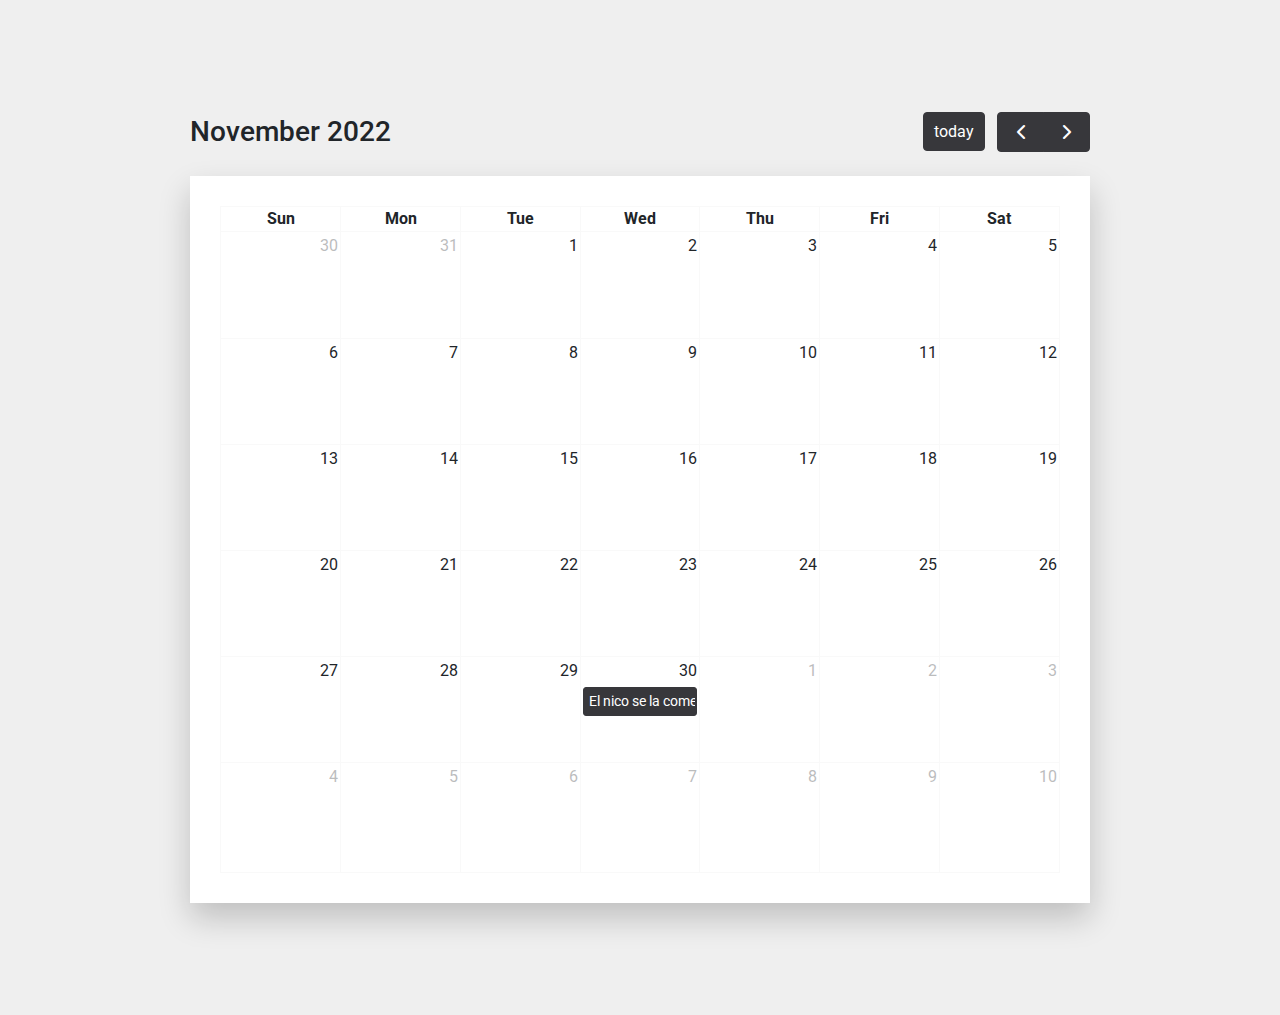
==== commit ebe97711: "calendario fixed" ====
--- a/calendario.html
+++ b/calendario.html
@@ -61,62 +61,15 @@
       plugins: [ 'interaction', 'dayGrid' ],
       defaultDate: '2022-11-23',
       editable: true,
-      eventLimit: true, // allow "more" link when too many events
+      eventLimit: false, // allow "more" link when too many events
       events: [
-        // {
-        //   title: 'All Day Event',
-        //   start: '2020-02-01'
-        // },
-        // {
-        //   title: 'Long Event',
-        //   start: '2020-02-07',
-        //   end: '2020-02-10'
-        // },
-        // {
-        //   groupId: 999,
-        //   title: 'Repeating Event',
-        //   start: '2020-02-09T16:00:00'
-        // },
-        // {
-        //   groupId: 999,
-        //   title: 'Repeating Event',
-        //   start: '2020-02-16T16:00:00'
-        // },
-        // {
-        //   title: 'Conference',
-        //   start: '2020-02-11',
-        //   end: '2020-02-13'
-        // },
-        // {
-        //   title: 'Meeting',
-        //   start: '2020-02-12T10:30:00',
-        //   end: '2020-02-12T12:30:00'
-        // },
-        // {
-        //   title: 'Lunch',
-        //   start: '2020-02-12T12:00:00'
-        // },
-        // {
-        //   title: 'Meeting',
-        //   start: '2020-02-12T14:30:00'
-        // },
-        // {
-        //   title: 'Happy Hour',
-        //   start: '2020-02-12T17:30:00'
-        // },
-        // {
-        //   title: 'Dinner',
-        //   start: '2020-02-12T20:00:00'
-        // },
-        // {
-        //   title: 'Birthday Party',
-        //   start: '2020-02-13T07:00:00'
-        // },
-        // {
-        //   title: 'Click for Google',
-        //   url: 'http://google.com/',
-        //   start: '2020-02-28'
-        // }
+        {
+          title: 'El nico se la come',
+          // url: 'http://google.com/',
+          start: '2022-11-30',
+          // end: '2022-12-1'
+          description: 'Ingles'
+        }
       ]
     });
 
--- a/css/calendar.css
+++ b/css/calendar.css
@@ -48,3 +48,13 @@
     background-color: #37373b !important;
     border-color: #37373b !important;
 }
+
+.fc-event {
+  position: relative;
+  display: block;
+  font-size: 0.85em;
+  line-height: 1.4;
+  background-color: #37373b !important;
+  border-radius: 3px;
+  border: 1px solid #37373b !important;
+}
